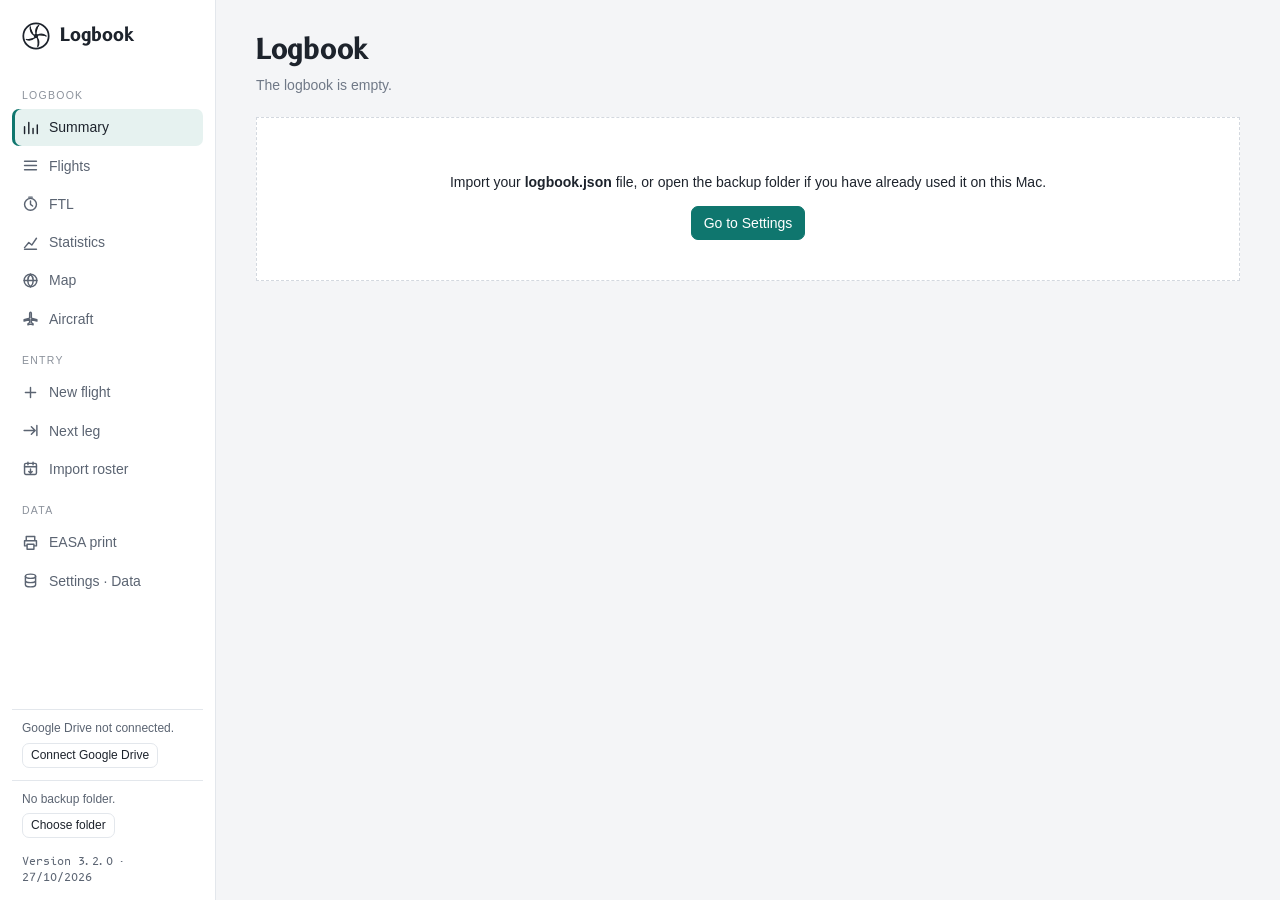
==== index.html @ 3b2a9240 "3.2.0: Aircraft page (fleet by family, simulators, add new), space weather below Payload · Fuel Co-A" ====
<!doctype html>
<html lang="en">
<head>
<meta charset="utf-8">
<meta name="viewport" content="width=device-width, initial-scale=1">
<title>Logbook</title>
<meta name="description" content="Personal pilot logbook: flights, totals and EASA-format print.">
<meta name="theme-color" content="#14213b">
<link rel="manifest" href="manifest.webmanifest">
<link rel="icon" href="icon.svg" type="image/svg+xml">
<link rel="apple-touch-icon" href="icon-192.png">
<link rel="preload" href="fonts/b612-400.woff2" as="font" type="font/woff2" crossorigin>
<link rel="preload" href="fonts/b612-700.woff2" as="font" type="font/woff2" crossorigin>
<link rel="stylesheet" href="styles.css">
<script>try { const t = localStorage.getItem('theme'); if (t) document.documentElement.dataset.theme = t; } catch (e) {}</script>
</head>
<body>
<header class="topbar">
  <button type="button" class="tb-btn" id="menuBtn" aria-label="Open menu" aria-controls="sideNav" aria-expanded="false"><svg viewBox="0 0 24 24" aria-hidden="true"><path d="M4 7h16M4 12h16M4 17h16"/></svg></button>
  <span class="tb-title" id="pageTitle">Logbook</span>
  <button type="button" class="tb-btn tb-leg" id="tbPrev" aria-label="Previous entry" title="Previous entry" hidden><svg viewBox="0 0 24 24" aria-hidden="true"><path d="M15 5l-7 7 7 7"/></svg></button>
  <button type="button" class="tb-btn tb-leg" id="tbNext" aria-label="Next entry" title="Next entry" hidden><svg viewBox="0 0 24 24" aria-hidden="true"><path d="M9 5l7 7-7 7"/></svg></button>
  <button type="button" class="tb-btn" data-act="roster" aria-label="Import roster" title="Import NetLine roster"><svg viewBox="0 0 24 24" aria-hidden="true"><rect x="3.5" y="5" width="17" height="15.5" rx="2"/><path d="M3.5 9.5h17M8 3v4M16 3v4M12 12v6M9.5 15.5 12 18l2.5-2.5"/></svg></button>
  <button type="button" class="tb-btn" data-act="next" aria-label="Next leg" title="Next leg: new flight from the last arrival"><svg viewBox="0 0 24 24" aria-hidden="true"><path d="M3 12h15M13 6.5 18.5 12 13 17.5M21 5v14"/></svg></button>
  <button type="button" class="tb-btn" id="tbSync" aria-label="Sync with Google Drive" title="Google Drive"><svg viewBox="0 0 24 24" aria-hidden="true"><path d="M7 18h10a4 4 0 0 0 .6-7.96A6 6 0 0 0 6.2 9.1 4.5 4.5 0 0 0 7 18z"/></svg></button>
  <a class="tb-btn tb-new" href="#nuovo" aria-label="New flight"><svg viewBox="0 0 24 24" aria-hidden="true"><path d="M12 5v14M5 12h14"/></svg></a>
</header>
<div class="scrim" id="scrim" hidden></div>
<div class="app">
  <nav class="side" id="sideNav" aria-label="Sections">
    <div class="brand">
      <svg viewBox="0 0 64 64" aria-hidden="true"><circle cx="32" cy="32" r="29" fill="none" stroke="currentColor" stroke-width="4"/><circle cx="32" cy="32" r="5" fill="currentColor"/><g stroke="currentColor" stroke-width="3" stroke-linecap="round"><path d="M32 27 C30 18 33 12 38 8"/><path d="M36 30 C44 26 50 28 55 32"/><path d="M35 36 C40 44 39 50 36 56"/><path d="M29 36 C22 42 16 42 10 40"/><path d="M27 30 C20 24 18 18 19 11"/></g></svg>
      <span>Logbook</span>
    </div>
    <div class="nav-sec">Logbook</div>
    <a href="#riepilogo" data-view="riepilogo"><svg viewBox="0 0 20 20" aria-hidden="true"><path d="M3 17V9M8 17V4M13 17v-6M18 17V7"/></svg>Summary</a>
    <a href="#voli" data-view="voli"><svg viewBox="0 0 20 20" aria-hidden="true"><path d="M3 5h14M3 10h14M3 15h14"/></svg>Flights</a>
    <a href="#ftl" data-view="ftl"><svg viewBox="0 0 20 20" aria-hidden="true"><circle cx="10" cy="11" r="7"/><path d="M10 7v4l2.5 2M8 2.5h4"/></svg>FTL</a>
    <a href="#stat" data-view="stat"><svg viewBox="0 0 20 20" aria-hidden="true"><path d="M3 16 8 10l3.5 3L17 5"/><path d="M3 18h14"/></svg>Statistics</a>
    <a href="#mappa" data-view="mappa"><svg viewBox="0 0 20 20" aria-hidden="true"><circle cx="10" cy="10" r="7.5"/><path d="M2.5 10h15M10 2.5c2.3 2.2 3.3 4.7 3.3 7.5s-1 5.3-3.3 7.5c-2.3-2.2-3.3-4.7-3.3-7.5s1-5.3 3.3-7.5z"/></svg>Map</a>
    <a href="#aerei" data-view="aerei"><svg viewBox="0 0 20 20" aria-hidden="true"><path d="M2.5 11.5 9 9.5V4.2c0-.9.5-1.7 1-1.7s1 .8 1 1.7v5.3l6.5 2v1.6L11 11.2v3.5l2 1.5v1.3l-3-.9-3 .9v-1.3l2-1.5v-3.5l-6.5 1.9z"/></svg>Aircraft</a>
    <div class="nav-sec">Entry</div>
    <a href="#nuovo" data-view="nuovo"><svg viewBox="0 0 20 20" aria-hidden="true"><path d="M10 4v12M4 10h12"/></svg>New flight</a>
    <a href="#" data-act="next"><svg viewBox="0 0 20 20" aria-hidden="true"><path d="M2.5 10h12M11 5.5l4.5 4.5-4.5 4.5M17.5 4v12"/></svg>Next leg</a>
    <a href="#" data-act="roster"><svg viewBox="0 0 20 20" aria-hidden="true"><rect x="3" y="4" width="14" height="13" rx="1.6"/><path d="M3 8h14M7 2.5v3M13 2.5v3M10 10.5v5M8 13.5l2 2 2-2"/></svg>Import roster</a>
    <div class="nav-sec">Data</div>
    <a href="#stampa" data-view="stampa"><svg viewBox="0 0 20 20" aria-hidden="true"><path d="M5 8V3h10v5M5 14H3V8h14v6h-2M6 12h8v6H6z"/></svg>EASA print</a>
    <a href="#dati" data-view="dati"><svg viewBox="0 0 20 20" aria-hidden="true"><ellipse cx="10" cy="5" rx="6" ry="2.5"/><path d="M4 5v10c0 1.4 2.7 2.5 6 2.5s6-1.1 6-2.5V5M4 10c0 1.4 2.7 2.5 6 2.5s6-1.1 6-2.5"/></svg>Settings · Data</a>
    <div class="backup-state" id="backupState" role="status"></div>
    <div class="version" id="version"></div>
  </nav>
  <main id="main" tabindex="-1"></main>
</div>
<input type="file" id="rosterFile" accept=".pdf,application/pdf" hidden>
<div id="printArea" aria-hidden="true"></div>
<div class="toast" id="toast" role="status" aria-live="polite"></div>
<script src="stats.js"></script>
<script src="ftl.js"></script>
<script src="easapdf.js"></script>
<script src="spacewx.js"></script>
<script src="fleet.js"></script>
<script src="app.js"></script>
</body>
</html>
---- styles.css ----
@font-face { font-family: "B612"; src: url(fonts/b612-400.woff2) format("woff2"); font-weight: 400; font-display: swap; }
@font-face { font-family: "B612"; src: url(fonts/b612-700.woff2) format("woff2"); font-weight: 700; font-display: swap; }
@font-face { font-family: "B612 Mono"; src: url(fonts/b612-mono-400.woff2) format("woff2"); font-weight: 400; font-display: swap; }
/* ---------- Palette ----------
   neutro  : chiaro, sobrio (predefinito di giorno)
   carta   : come un logbook cartaceo, inchiostro nero e rosso bordeaux
   cockpit : scuro, colori dei display Boeing (magenta, ciano, ambra)
   Senza scelta l'app usa neutro di giorno e cockpit con il Mac in modalità scura. */
:root, :root[data-theme="neutro"] {
  --ink: #1d232c; --ink-2: #48515e; --muted: #707987;
  --paper: #f4f5f7; --sheet: #ffffff; --rule: #d3d8df; --rule-soft: #e8ebef;
  --accent: #0f766e; --on-accent: #ffffff;   /* PIC: verde petrolio */
  --sic: #9aa5b4; --dual: #d97706;
  --amber: #b45309; --red: #b42318; --ok: #15803d;
  --side-bg: #ffffff; --side-fg: #1d232c; --side-dim: #5b6472; --side-line: #e3e7ec;
  --side-hover: #f1f3f6; --side-active: #e6f2f0; --side-mark: #0f766e;
  --new-bg: #0f766e; --new-fg: #ffffff; --line: #1d232c;
  --fam1: #0f766e; --fam2: #c2410c; --fam3: #2563eb; --fam4: #be185d; --fam5: #6b7280;
  --map-ocean: #eef3f8; --map-land: #dfe4ea; --map-border: #b9c1cc;
  color-scheme: light;
}
:root[data-theme="carta"] {
  --ink: #1b1b1b; --ink-2: #444240; --muted: #77736d;
  --paper: #f5f4f0; --sheet: #fffefb; --rule: #cfccc4; --rule-soft: #e7e4dd;
  --accent: #8c1c2b; --on-accent: #ffffff;   /* PIC: bordeaux */
  --sic: #8f9aa6; --dual: #c08a1e;
  --amber: #a16207; --red: #b42318; --ok: #3f6212;
  --side-bg: #22262b; --side-fg: #f3f2ee; --side-dim: #b9b6ae; --side-line: rgba(255,255,255,.12);
  --side-hover: rgba(255,255,255,.07); --side-active: rgba(255,255,255,.13); --side-mark: #d9a1a9;
  --new-bg: #8c1c2b; --new-fg: #ffffff; --line: #1b1b1b;
  --fam1: #3f6212; --fam2: #a16207; --fam3: #1e3a8a; --fam4: #8c1c2b; --fam5: #57534e;
  --map-ocean: #f1efe9; --map-land: #e2ded4; --map-border: #b9b3a6;
  color-scheme: light;
}
:root[data-theme="cockpit"] {
  --ink: #e8ecf1; --ink-2: #b9c1cc; --muted: #8a94a3;
  --paper: #0b0e12; --sheet: #141a21; --rule: #2c3540; --rule-soft: #1e252e;
  --accent: #e15bd8; --on-accent: #12060f;   /* PIC: magenta */
  --sic: #3fc1d3; --dual: #f2a900;           /* copilota: ciano, dual: ambra */
  --amber: #f2a900; --red: #ff5a52; --ok: #43d17a;
  --side-bg: #07090c; --side-fg: #e8ecf1; --side-dim: #8a94a3; --side-line: #1e252e;
  --side-hover: #121820; --side-active: #18202a; --side-mark: #3fc1d3;
  --new-bg: #3fc1d3; --new-fg: #061214; --line: #5a6675;
  --fam1: #43d17a; --fam2: #f2a900; --fam3: #3fc1d3; --fam4: #e15bd8; --fam5: #9aa5b4;
  --map-ocean: #0d141c; --map-land: #1d2631; --map-border: #34404e;
  color-scheme: dark;
}
@media (prefers-color-scheme: dark) {
  :root:not([data-theme]) {
    --ink: #e8ecf1; --ink-2: #b9c1cc; --muted: #8a94a3;
    --paper: #0b0e12; --sheet: #141a21; --rule: #2c3540; --rule-soft: #1e252e;
    --accent: #e15bd8; --on-accent: #12060f; --sic: #3fc1d3; --dual: #f2a900;
    --amber: #f2a900; --red: #ff5a52; --ok: #43d17a;
    --side-bg: #07090c; --side-fg: #e8ecf1; --side-dim: #8a94a3; --side-line: #1e252e;
    --side-hover: #121820; --side-active: #18202a; --side-mark: #3fc1d3;
    --new-bg: #3fc1d3; --new-fg: #061214; --line: #5a6675;
    --fam1: #43d17a; --fam2: #f2a900; --fam3: #3fc1d3; --fam4: #e15bd8; --fam5: #9aa5b4;
    --map-ocean: #0d141c; --map-land: #1d2631; --map-border: #34404e;
    color-scheme: dark;
  }
}
:root { --font: "B612", -apple-system, BlinkMacSystemFont, "Helvetica Neue", Arial, sans-serif;
  --body: -apple-system, BlinkMacSystemFont, "SF Pro Text", "Helvetica Neue", Arial, sans-serif; }
* { box-sizing: border-box; }
html, body { margin: 0; height: 100%; }
body { background: var(--paper); color: var(--ink); font: 14px/1.45 var(--body); font-variant-numeric: tabular-nums; }
button, input, select, textarea { font: inherit; color: inherit; }
:focus-visible { outline: 2px solid var(--accent); outline-offset: 2px; }
.num, h1, h2, .strip, table.data, .recency b, .hero, .brand { font-family: var(--font); }

.app { display: grid; grid-template-columns: 216px minmax(0, 1fr); min-height: 100vh; }
main { min-width: 0; }
.side { background: var(--side-bg); color: var(--side-fg); border-right: 1px solid var(--side-line); padding: 20px 12px 14px; display: flex; flex-direction: column; gap: 2px; position: sticky; top: 0; height: 100vh; }
.brand { display: flex; align-items: center; gap: 10px; font-weight: 700; font-size: 18px; padding: 2px 10px 22px; }
.brand svg { width: 28px; height: 28px; }
.side a { display: flex; align-items: center; gap: 10px; color: var(--side-dim); text-decoration: none; padding: 8px 10px; border-radius: 7px; }
.side a svg { width: 17px; height: 17px; fill: none; stroke: currentColor; stroke-width: 1.7; stroke-linecap: round; stroke-linejoin: round; flex: none; }
.side a:hover { background: var(--side-hover); color: var(--side-fg); }
.side a.active { background: var(--side-active); color: var(--side-fg); box-shadow: inset 3px 0 0 var(--side-mark); }
.side a.new { margin: 8px 0; background: var(--new-bg); color: var(--new-fg); }
.side a.new:hover { background: var(--new-bg); color: var(--new-fg); filter: brightness(1.1); }
.backup-state { margin-top: auto; font-size: 12px; color: var(--side-dim); padding: 10px; line-height: 1.4; border-top: 1px solid var(--side-line); }
.backup-state b { color: var(--side-fg); font-weight: 600; }
.backup-state button { margin-top: 6px; }
.sync-state { margin-top: auto; font-size: 12px; color: var(--side-dim); padding: 10px; line-height: 1.4; border-top: 1px solid var(--side-line); }
.sync-state + .backup-state { margin-top: 0; }
.sync-state button { margin-top: 6px; }
.version { font-size: 11px; color: var(--side-dim); padding: 4px 10px 0; font-family: "B612 Mono", ui-monospace, monospace; }

main { padding: 30px 40px 64px; max-width: 1260px; width: 100%; }
main:focus { outline: none; }
h1 { font-size: 28px; font-weight: 700; margin: 0 0 4px; letter-spacing: -.01em; }
h2 { font-size: 15px; font-weight: 700; margin: 36px 0 12px; }
.lede { color: var(--muted); margin: 0 0 22px; }

.btn { display: inline-block; text-decoration: none; color: var(--ink); border: 1px solid var(--rule); background: var(--sheet); padding: 6px 12px; border-radius: 7px; cursor: pointer; }
.btn:hover { border-color: var(--ink-2); }
.btn.primary { background: var(--accent); border-color: var(--accent); color: var(--on-accent); }
.btn.danger { color: var(--red); }
.btn.small { padding: 3px 8px; font-size: 12px; }
.side .btn { background: transparent; color: var(--side-fg); border-color: var(--side-line); }
.row { display: flex; gap: 10px; flex-wrap: wrap; align-items: center; }

/* Testata riepilogo */
.hero { display: grid; grid-template-columns: auto 1fr; gap: 40px; align-items: end; background: var(--sheet); border: 1px solid var(--rule); padding: 22px 26px; margin-bottom: 14px; }
.hero .tot { font-size: 64px; font-weight: 700; line-height: .95; letter-spacing: -.02em; }
.hero .tot small { display: block; font-size: 13px; font-weight: 400; color: var(--muted); letter-spacing: 0; margin-top: 8px; font-family: var(--body); }
.split .bar { display: flex; height: 18px; border-radius: 3px; overflow: hidden; background: var(--rule-soft); }
.split .bar i { display: block; height: 100%; }
.legend { display: flex; gap: 22px; flex-wrap: wrap; margin-top: 10px; font-size: 13px; }
.legend span { display: inline-flex; align-items: baseline; gap: 6px; }
.legend b { font-family: var(--font); font-size: 16px; }
.dot { width: 10px; height: 10px; border-radius: 2px; display: inline-block; align-self: center; }
.c-pic { background: var(--accent); } .c-sic { background: var(--sic); } .c-dual { background: var(--dual); }

/* Barre nelle tabelle */
td.barcell { width: 38%; text-align: left !important; }
.hbar { display: flex; height: 10px; border-radius: 2px; overflow: hidden; background: var(--rule-soft); }
.hbar i { display: block; height: 100%; }

/* Indicatori limiti */
.recency .gauge { height: 5px; background: var(--rule-soft); border-radius: 3px; margin-top: 8px; overflow: hidden; }
.recency .gauge i { display: block; height: 100%; background: var(--ok); }
.recency .gauge.hi i { background: var(--amber); }
.recency .gauge.over i { background: var(--red); }

/* Striscia totali in stile modulo EASA: l'elemento distintivo */
.strip { background: var(--sheet); border: 1.5px solid var(--line); display: flex; overflow-x: auto; }
.strip .grp { display: flex; flex-direction: column; border-right: 1px solid var(--line); flex: 1 1 auto; }
.strip .grp:last-child { border-right: 0; }
.strip .gh { font-size: 10.5px; font-weight: 700; text-align: center; padding: 5px 6px; border-bottom: 1px solid var(--line); color: var(--ink-2); white-space: nowrap; }
.strip .cols { display: flex; flex: 1; }
.strip .c { border-right: 1px solid var(--rule); display: flex; flex-direction: column; flex: 1 1 0; min-width: 66px; }
.strip .c:last-child { border-right: 0; }
.strip .ch { font-size: 10.5px; text-align: center; padding: 4px 4px; border-bottom: 1px solid var(--rule); color: var(--muted); }
.strip .cv { font-size: 17px; font-weight: 600; text-align: center; padding: 10px 6px 12px; white-space: nowrap; flex: 1; display: flex; align-items: center; justify-content: center; }
.strip .c.big { min-width: 136px; }
.strip .c.big .cv { font-size: 30px; font-weight: 700; padding-top: 8px; }

.filters select, .filters input, .field input, .field select, .field textarea {
  border: 1px solid var(--rule); background: var(--sheet); border-radius: 6px; padding: 6px 8px; }

table.data { width: 100%; border-collapse: collapse; background: var(--sheet); border: 1px solid var(--rule); }
table.data th, table.data td { padding: 5px 8px; border-bottom: 1px solid var(--rule-soft); text-align: right; white-space: nowrap; }
table.data th { font-size: 11.5px; font-weight: 600; color: var(--muted); background: var(--sheet); position: sticky; top: 0; border-bottom: 1px solid var(--rule); }
table.data td.l, table.data th.l { text-align: left; }
table.data tr.sum td { font-weight: 700; border-top: 1.5px solid var(--line); }
table.data tbody tr.click { cursor: pointer; }
table.data tbody tr.click:hover { background: color-mix(in srgb, var(--accent) 8%, transparent); }
table.data td.rem { white-space: normal; text-align: left; color: var(--ink-2); max-width: 260px; font-size: 12.5px; }
.tag { display: inline-block; font-size: 11px; padding: 0 6px; border-radius: 4px; border: 1px solid var(--rule); color: var(--ink-2); }
.tag.pic { border-color: var(--accent); color: var(--accent); }
.tag.sim { border-color: var(--amber); color: var(--amber); }
.two { display: grid; grid-template-columns: 1fr 1fr; gap: 28px; }
.scroll { max-height: 70vh; overflow: auto; border: 1px solid var(--rule); }
.scroll table.data { border: 0; }

.recency { display: grid; grid-template-columns: repeat(auto-fill, minmax(190px, 1fr)); gap: 0; border: 1px solid var(--rule); background: var(--sheet); }
.recency > div { padding: 12px 14px; border-right: 1px solid var(--rule-soft); }
.recency b { display: block; font-size: 22px; }
.recency span { color: var(--muted); font-size: 12px; }
.recency .warn b { color: var(--amber); }

/* Form */
form.flight { background: var(--sheet); border: 1px solid var(--rule); padding: 20px 22px; max-width: 980px; }
fieldset { border: 0; padding: 0; margin: 0 0 18px; }
legend { font-weight: 650; margin-bottom: 8px; padding: 0; }
.grid { display: grid; grid-template-columns: repeat(6, minmax(0, 1fr)); gap: 10px 12px; }
.field { display: flex; flex-direction: column; gap: 3px; }
.field label { font-size: 12px; color: var(--muted); }
.field input, .field select, .field textarea { width: 100%; min-width: 0; }
.field.w2 { grid-column: span 2; } .field.w3 { grid-column: span 3; } .field.w6 { grid-column: span 6; }
.field input.err { border-color: var(--red); }
.seg { display: inline-flex; border: 1px solid var(--rule); border-radius: 6px; overflow: hidden; }
.seg label { padding: 6px 12px; cursor: pointer; border-right: 1px solid var(--rule); font-size: 13px; color: var(--ink); }
.seg label:last-child { border-right: 0; }
.seg input { position: absolute; opacity: 0; pointer-events: none; }

.seg label:has(input:checked) { background: var(--accent); color: var(--on-accent); }
.seg label:has(input:focus-visible) { outline: 2px solid var(--accent); outline-offset: -2px; }
.hint { font-size: 12px; color: var(--muted); }
.actions { display: flex; gap: 10px; margin-top: 8px; }

.panel { background: var(--sheet); border: 1px solid var(--rule); padding: 18px 20px; margin-bottom: 18px; max-width: 820px; }
.panel h2 { margin-top: 0; }
.panel p { margin: 0 0 10px; color: var(--ink-2); }
.empty { padding: 40px; text-align: center; background: var(--sheet); border: 1px dashed var(--rule); }

.toast { position: fixed; bottom: 20px; left: 50%; transform: translate(-50%, 20px); background: var(--ink); color: var(--paper); padding: 9px 16px; border-radius: 8px; opacity: 0; transition: .2s; pointer-events: none; z-index: 9; }
.toast.on { opacity: 1; transform: translate(-50%, 0); }
@media (prefers-reduced-motion: reduce) { .toast { transition: none; } }

@media (max-width: 760px) {
  .app { grid-template-columns: 1fr; }
  .side { position: sticky; top: 0; z-index: 5; height: auto; flex-direction: row; flex-wrap: wrap; align-items: center; gap: 2px; padding: 8px 10px 6px; border-right: 0; border-bottom: 1px solid var(--side-line); }
  .brand { padding: 0 8px 0 2px; font-size: 16px; } .brand span { display: none; }
  .side a { padding: 7px 9px; font-size: 13px; gap: 6px; }
  .side a svg { width: 15px; height: 15px; }
  .side a.new { margin: 0; }
  .backup-state { display: none; }
  .version { order: -1; flex-basis: 100%; padding: 0 2px 4px; font-size: 11px; }
  .sync-state { order: 9; flex-basis: 100%; margin: 4px 0 0; padding: 6px 4px 0; display: flex; gap: 10px; align-items: center; flex-wrap: wrap; }
  .sync-state br { display: none; } .sync-state button { margin: 0; }
  main { padding: 18px 14px 40px; overflow-x: hidden; }
  h1 { font-size: 24px; }
  .hero { grid-template-columns: 1fr; gap: 14px; padding: 16px; }
  .hero .tot { font-size: 46px; }
  .legend { gap: 6px 14px; }
  .recency { grid-template-columns: 1fr 1fr; }
  table.data { display: block; overflow-x: auto; }
  td.barcell { min-width: 120px; }
  .two { grid-template-columns: 1fr; }
  .grid { grid-template-columns: repeat(2, minmax(0, 1fr)); }
  .field.w3, .field.w6 { grid-column: span 2; }
  .panel { padding: 14px; }
  .easa-preview { max-height: 50vh; }
  dialog#yearDlg { padding: 14px; width: 96vw; }
  .theme-pick label { width: calc(50% - 6px); }
}
}

/* ---------- Stampa EASA ---------- */
#printArea { display: none; }
.easa-preview { background: #fff; color: #000; padding: 10px; border: 1px solid var(--rule); overflow: auto; max-height: 72vh; }
.easa-page { width: 287mm; padding: 4mm 0; color: #000; font-family: Arial, Helvetica, sans-serif; }
.easa-page + .easa-page { border-top: 1px dashed #999; margin-top: 6mm; }
.easa { width: 100%; border-collapse: collapse; table-layout: fixed; font-size: 7.2pt; border: 1.4px solid #000; }
.easa th, .easa td { border: .5px solid #000; padding: 0 2px; text-align: center; height: 6.6mm; overflow: hidden; white-space: nowrap; }
.easa thead th { font-size: 6pt; font-weight: 700; height: auto; padding: 2px 1px; line-height: 1.1; }
.easa thead tr.sub th { font-weight: 400; font-size: 6.2pt; }
.easa td.rem { text-align: left; font-size: 5.6pt; white-space: normal; line-height: 1.05; }
.easa td.pn { font-size: 5.6pt; white-space: normal; line-height: 1; }
.easa tr.tot td { font-weight: 700; height: 6mm; }
.easa tr.tot td.lab { text-align: left; font-size: 6pt; padding-left: 4px; }
.easa td.sig { white-space: normal; text-align: left; padding: 1px 3px; font-size: 5.6pt; font-style: italic; vertical-align: middle; line-height: 1.1; }
.easa-foot { display: flex; justify-content: space-between; font-size: 7pt; color: #555; margin-top: 1.5mm; }

@media print {
  @page { size: A4 landscape; margin: 6mm 5mm; }
  body { background: #fff; }
  .app, .toast { display: none !important; }
  #printArea { display: block; }
  .easa-page { break-after: page; padding: 0; }
  .easa-page + .easa-page { border: 0; margin: 0; }
  .easa-page:last-child { break-after: auto; }
  .easa td { height: 8.4mm; }
  .easa tr.tot td { height: 7mm; }
}

/* Finestra mesi dell'anno */
dialog#yearDlg { width: min(1040px, 94vw); max-height: 88vh; border: 1px solid var(--rule); border-radius: 10px; padding: 22px 26px; background: var(--paper); color: var(--ink); box-shadow: 0 24px 60px rgba(10, 20, 40, .35); }
dialog#yearDlg::backdrop { background: rgba(12, 20, 36, .45); }
.dlg-head { display: flex; justify-content: space-between; align-items: flex-start; gap: 20px; }
.dlg-head h2 { margin: 0 0 4px; font-size: 22px; }
.dlg-head .lede { margin-bottom: 14px; }
table.data tr.idle td { color: var(--muted); }
.chev { color: var(--muted); font-weight: 400; }
table.data tr[data-year]:hover .chev { color: var(--accent); }

.theme-pick { display: flex; gap: 12px; flex-wrap: wrap; }
.theme-pick label { cursor: pointer; border: 1px solid var(--rule); border-radius: 8px; padding: 10px; width: 170px; background: var(--sheet); }
.theme-pick label:has(input:checked) { border-color: var(--accent); box-shadow: 0 0 0 2px var(--accent); }
.theme-pick input { position: absolute; opacity: 0; }
.theme-pick .sw { display: flex; height: 34px; border-radius: 4px; overflow: hidden; margin-bottom: 8px; border: 1px solid var(--rule); }
.theme-pick .sw i { flex: 1; }
.theme-pick b { display: block; } .theme-pick span { font-size: 12px; color: var(--muted); }

/* Mappa */
.map-wrap { position: relative; margin: 16px 0 8px; border: 1px solid var(--rule); background: var(--sheet); }
.map-wrap canvas { display: block; width: 100%; cursor: grab; touch-action: none; }
.map-wrap canvas:active { cursor: grabbing; }
.map-tip { position: absolute; pointer-events: none; background: var(--ink); color: var(--paper); font-size: 12px; padding: 6px 9px; border-radius: 6px; max-width: 220px; line-height: 1.35; }
.map-legend { position: absolute; left: 12px; bottom: 10px; display: flex; gap: 14px; flex-wrap: wrap; font-size: 12px; background: color-mix(in srgb, var(--sheet) 85%, transparent); padding: 5px 9px; border-radius: 6px; }
.map-legend span { display: inline-flex; align-items: center; gap: 6px; }
.map-legend i { width: 14px; height: 3px; border-radius: 2px; display: inline-block; }

/* Voli programmati da NetLine */
.newdot { display: inline-block; width: 8px; height: 8px; border-radius: 50%; background: var(--red); margin-right: 6px; vertical-align: middle; }
.tag.plan { border-color: var(--amber); color: var(--amber); }
table.data tr.planned td { color: var(--muted); font-style: italic; }
table.data tr.planned td:first-child { font-style: normal; }
.plan-alert, .plan-note { border: 1px solid var(--amber); border-left-width: 4px; background: color-mix(in srgb, var(--amber) 10%, var(--sheet)); padding: 10px 14px; margin: 0 0 16px; border-radius: 6px; line-height: 1.5; }
.plan-alert .btn { margin-left: 8px; }
.side a .badge { margin-left: auto; background: var(--red); color: #fff; font-size: 11px; font-weight: 700; min-width: 18px; height: 18px; padding: 0 5px; border-radius: 9px; display: inline-flex; align-items: center; justify-content: center; }

/* ---------- Scheda volo ---------- */
form.sheet { background: transparent; border: 0; padding: 0; max-width: 1000px; }
form.sheet > fieldset:first-child { margin-bottom: 12px; }
.sheet-head { position: relative; border: 1px solid var(--rule); border-radius: 12px; padding: 16px 18px 12px; margin-bottom: 14px;
  background-color: var(--sheet);
  background-image: radial-gradient(color-mix(in srgb, var(--ink) 13%, transparent) 1.1px, transparent 1.3px);
  background-size: 9px 9px; }
.chips { display: flex; gap: 8px; flex-wrap: wrap; }
.chip { display: inline-flex; align-items: center; background: var(--accent); color: var(--on-accent); font-family: var(--font); font-weight: 700; font-size: 13px; padding: 4px 10px; border-radius: 6px; letter-spacing: .02em; }
.chip input { background: transparent; border: 0; color: inherit; font: inherit; padding: 0; }
.chip input::-webkit-calendar-picker-indicator { filter: invert(1); opacity: .8; }
.chip.warn { background: var(--amber); }
.route { display: grid; grid-template-columns: minmax(0, 1fr) minmax(90px, 220px) minmax(0, 1fr); align-items: center; gap: 10px; margin: 10px 0 6px; }
.apt { text-align: center; }
.icao { width: 100%; max-width: 230px; text-align: center; font-family: var(--font); font-size: 54px; font-weight: 700; letter-spacing: .02em; text-transform: uppercase; border: 0; background: transparent; color: var(--ink); padding: 0; }
.icao::placeholder { color: var(--rule); }
.icao:focus { outline: 2px dashed var(--accent); outline-offset: 2px; border-radius: 6px; }
.apt-sub { min-height: 36px; font-size: 13px; color: var(--muted); line-height: 1.3; }
.apt-sub b { display: block; color: var(--ink-2); font-family: var(--font); font-size: 15px; }
.mid { text-align: center; color: var(--dual); }
.mid svg { width: 100%; height: 34px; display: block; }
.fno { width: 100%; text-align: center; border: 0; background: transparent; font-family: var(--font); font-size: 20px; font-weight: 700; color: var(--ink); text-transform: uppercase; }
.times { display: grid; grid-template-columns: repeat(6, 1fr); background: color-mix(in srgb, var(--sheet) 92%, transparent); border-radius: 10px; border: 1px solid var(--rule-soft); margin-top: 6px; }
.times .t { display: flex; flex-direction: column; align-items: center; padding: 8px 4px 10px; gap: 2px; }
.times .t:nth-child(3) { border-right: 1px solid var(--rule); }
.times span, .blocks span { font-size: 11px; color: var(--muted); letter-spacing: .06em; }
.times b { font-family: var(--font); font-size: 22px; color: var(--ink-2); min-height: 28px; }
.times small { font-size: 10px; color: var(--muted); }
.times input { width: 100%; max-width: 90px; text-align: center; font-family: var(--font); font-size: 22px; border: 0; border-bottom: 1px dashed var(--rule); background: transparent; color: var(--ink); padding: 2px 0; }
.times input:focus { outline: none; border-bottom: 2px solid var(--accent); }
.blocks { display: grid; grid-template-columns: repeat(4, 1fr); gap: 6px; margin-top: 10px; text-align: center; }
.blocks > * { display: flex; flex-direction: column; align-items: center; gap: 2px; }
.blocks b, .blocks input { font-family: var(--font); font-size: 24px; font-weight: 700; color: var(--ink); }
.blocks input { width: 100%; max-width: 110px; text-align: center; border: 0; border-bottom: 1px dashed var(--rule); background: transparent; padding: 0; }
.blocks input:focus { outline: none; border-bottom: 2px solid var(--accent); }
.moon-ico { font-style: normal; }
.sheet-head .hint { text-align: center; margin: 8px 0 0; }

.sheet-card { border: 1px solid var(--rule); border-radius: 12px; overflow: hidden; margin-bottom: 14px; background: var(--sheet); }
.sheet-card h3 { margin: 0; background: var(--accent); color: var(--on-accent); font-family: var(--font); font-size: 15px; letter-spacing: .08em; text-transform: uppercase; padding: 12px 18px; }
.flight-grid { display: grid; grid-template-columns: 1fr 1.3fr 1fr; gap: 10px; padding: 14px; }
.flight-grid .col { display: flex; flex-direction: column; gap: 8px; }
.cap { font-size: 11px; color: var(--muted); letter-spacing: .06em; text-align: center; text-transform: uppercase; }
.col.ac { background: var(--paper); border-radius: 10px; padding: 12px; align-items: center; justify-content: center; }
.col.ac .reg { font-family: var(--font); font-size: 30px; font-weight: 700; text-align: center; border: 0; background: transparent; width: 100%; text-transform: uppercase; color: var(--ink); }
.col.ac .type { text-align: center; border: 0; background: transparent; color: var(--muted); font-family: var(--font); font-size: 16px; width: 100%; }
.appr { border: 0; background: var(--paper); border-radius: 8px; padding: 10px; text-align: center; font-family: var(--font); color: var(--ink); }
.counter { background: var(--paper); border-radius: 10px; padding: 10px; text-align: center; flex: 1; display: flex; flex-direction: column; justify-content: center; gap: 6px; }
.counter.night { background: color-mix(in srgb, var(--ink) 14%, var(--paper)); }
.counter .lbl { font-size: 12px; color: var(--muted); letter-spacing: .06em; text-transform: uppercase; display: flex; align-items: center; justify-content: center; gap: 6px; }
.moon { border: 0; background: transparent; font-size: 18px; color: var(--rule); cursor: pointer; padding: 0 4px; line-height: 1; }
.moon[aria-pressed="true"] { color: var(--ink); }
.counter .ctl { display: flex; align-items: center; justify-content: center; gap: 18px; }
.counter .ctl b { font-family: var(--font); font-size: 30px; min-width: 30px; }
.counter .ctl button { width: 38px; height: 38px; border-radius: 50%; border: 1.5px solid var(--ink-2); background: transparent; color: var(--ink); font-size: 22px; line-height: 1; cursor: pointer; }
.func { display: flex; flex-wrap: wrap; gap: 10px 16px; align-items: flex-end; padding: 0 14px 4px; }
.func label.pic, .func label.small { display: flex; flex-direction: column; gap: 3px; font-size: 12px; color: var(--muted); }
.func label.pic input { width: 200px; } .func label.small input { width: 70px; }
.func input:not([type]), .func input[id] { border: 1px solid var(--rule); background: var(--sheet); border-radius: 6px; padding: 6px 8px; color: var(--ink); }
.func .chk { display: inline-flex; gap: 6px; align-items: center; padding-bottom: 6px; }
.sheet-card > .hint { padding: 4px 14px 12px; margin: 0; }
.tiles { display: grid; grid-template-columns: repeat(2, 1fr); gap: 10px; padding: 14px; }
.tiles > * { background: var(--paper); border-radius: 10px; padding: 12px; text-align: center; display: flex; flex-direction: column; align-items: center; gap: 2px; }
.tiles span { font-size: 12px; color: var(--muted); letter-spacing: .06em; text-transform: uppercase; }
.tiles input, .tiles b { font-family: var(--font); font-size: 28px; font-weight: 400; text-align: center; border: 0; background: transparent; color: var(--ink); width: 100%; }
.tiles small { color: var(--muted); }
@media (min-width: 900px) { .tiles { grid-template-columns: repeat(3, 1fr); } }
@media (max-width: 760px) {
  .route { grid-template-columns: minmax(0, 1fr) 80px minmax(0, 1fr); }
  .icao { font-size: 34px; }
  .fno { font-size: 15px; }
  .times { grid-template-columns: repeat(3, 1fr); }
  .times .t:nth-child(3) { border-right: 0; }
  .times b, .times input { font-size: 19px; }
  .blocks { grid-template-columns: repeat(2, 1fr); }
  .flight-grid { grid-template-columns: minmax(0, 1fr) minmax(0, 1fr); padding: 10px; }
  .counter .ctl { gap: 10px; }
  .counter .ctl b { font-size: 26px; }
  .tiles input, .tiles b { font-size: 22px; }
  .tiles { padding: 10px; gap: 8px; }
  .func label.pic input { width: 160px; }
  .sheet-head { padding: 12px 10px 10px; }
  .apt-sub { font-size: 11px; }
  .flight-grid .col.ac { grid-column: 1 / -1; order: -1; }
  .counter .ctl button { width: 34px; height: 34px; }
}

/* Scheda volo, versione più pulita */
.times .d, .blocks .d { font-size: 11px; color: var(--muted); min-height: 14px; }
.d.late, small.late { color: var(--red); font-weight: 600; }
.d.early, small.early { color: var(--ok); font-weight: 600; }
.sheet-head .hint { font-size: 12px; }
.rows { display: flex; flex-direction: column; }
.ri { display: flex; align-items: center; justify-content: space-between; gap: 12px; padding: 12px 18px; border-bottom: 1px solid var(--rule-soft); font-size: 15px; }
.ri:last-child { border-bottom: 0; }
.ri > span { color: var(--ink-2); }
.ri input:not([type=checkbox]) { border: 0; background: transparent; text-align: right; font-family: var(--font); font-size: 16px; font-weight: 700; color: var(--ink); width: 55%; padding: 4px 0; }
.ri input.short { width: 80px; }
.ri input:focus { outline: none; border-bottom: 2px solid var(--accent); }
.ri .seg label { padding: 5px 10px; font-size: 13px; }
.rows-hint { padding: 0 18px 12px; margin: 0; }
input.sw { appearance: none; -webkit-appearance: none; width: 46px; height: 28px; border-radius: 14px; background: var(--rule); position: relative; cursor: pointer; transition: background .15s; flex: none; }
input.sw::after { content: ''; position: absolute; top: 3px; left: 3px; width: 22px; height: 22px; border-radius: 50%; background: #fff; box-shadow: 0 1px 2px rgba(0,0,0,.25); transition: left .15s; }
input.sw:checked { background: var(--accent); }
input.sw:checked::after { left: 21px; }
@media (prefers-reduced-motion: reduce) { input.sw, input.sw::after { transition: none; } }
textarea.note { display: block; width: 100%; border: 0; background: transparent; padding: 14px 18px; font: inherit; color: var(--ink); resize: vertical; }
textarea.note:focus { outline: none; }
form.sheet .actions { position: sticky; bottom: 0; background: var(--paper); padding: 10px 0; z-index: 2; }
@media (max-width: 760px) { .ri { padding: 11px 12px; } .ri .seg label { padding: 5px 7px; font-size: 12px; } }

/* ---------- Scheda volo 2.5 ---------- */
/* i pulsanti radio nascosti non devono allargare la pagina sul telefono */
.seg label { position: relative; }
.seg input { left: 0; top: 0; width: 1px; height: 1px; margin: 0; }
.apt-sub b { display: inline; margin-right: 4px; }
.apt-sub { min-height: 30px; }
.sch { display: inline-flex; align-items: baseline; gap: 6px; margin-top: 4px; padding: 3px 10px; border-radius: 6px; background: color-mix(in srgb, var(--sheet) 85%, transparent); border: 1px solid var(--rule-soft); }
.sch span { font-size: 11px; color: var(--muted); letter-spacing: .06em; }
.sch input { width: 62px; text-align: center; border: 0; background: transparent; font-family: var(--font); font-size: 18px; color: var(--ink-2); padding: 0; }
.sch input:focus { outline: none; color: var(--ink); }
.actual { margin-top: 12px; background: color-mix(in srgb, var(--sheet) 92%, transparent); border: 1px solid var(--rule-soft); border-radius: 10px; padding: 6px 4px 4px; }
.actual .ah { text-align: center; font-size: 11px; color: var(--muted); letter-spacing: .06em; text-transform: uppercase; }
.times4 { display: grid; grid-template-columns: repeat(4, minmax(0, 1fr)); }
.times4 .t { display: flex; flex-direction: column; align-items: center; padding: 4px 2px 6px; gap: 1px; }
.times4 .t:nth-child(2) { border-right: 1px solid var(--rule); }
.times4 span { font-size: 11px; color: var(--muted); letter-spacing: .06em; }
.times4 input { width: 100%; max-width: 96px; text-align: center; font-family: var(--font); font-size: 24px; font-weight: 700; border: 0; border-bottom: 1px dashed var(--rule); background: transparent; color: var(--ink); padding: 2px 0; }
.times4 input:focus { outline: none; border-bottom: 2px solid var(--accent); }
.times4 input::placeholder, .blocks input::placeholder { color: var(--rule); font-weight: 400; }
.times4 .d { font-size: 11px; color: var(--muted); min-height: 14px; }
.blocks { grid-template-columns: repeat(5, minmax(0, 1fr)); }
.blocks b, .blocks input { font-size: 21px; }
.blocks .d { min-height: 14px; }
.linkbtn { border: 0; background: none; color: var(--accent); font-size: 11px; text-decoration: underline; padding: 0; cursor: pointer; }
/* aeromobile in una riga compatta */
.ac-row { display: flex; align-items: baseline; justify-content: center; gap: 12px; padding: 12px 14px 0; flex-wrap: wrap; }
.ac-row .cap { font-size: 11px; }
.ac-row .reg { font-family: var(--font); font-size: 20px; font-weight: 700; text-align: center; border: 0; border-bottom: 1px dashed var(--rule); background: transparent; width: 9em; text-transform: uppercase; color: var(--ink); padding: 2px 0; }
.ac-row .type { font-family: var(--font); font-size: 15px; text-align: center; border: 0; border-bottom: 1px dashed var(--rule); background: transparent; color: var(--muted); width: 8em; padding: 2px 0; }
.ac-row input:focus { outline: none; border-bottom: 2px solid var(--accent); }
.flight-grid { grid-template-columns: repeat(2, minmax(0, 1fr)); }
.appr-row { border-top: 1px solid var(--rule-soft); }
.appr-row select { border: 1px solid var(--rule); border-radius: 8px; background: var(--paper); color: var(--ink); font-family: var(--font); font-size: 15px; padding: 7px 10px; min-width: 9em; }
/* firma */
.sig-wrap { padding: 4px 18px 14px; border-top: 1px solid var(--rule-soft); }
.sig-head { display: flex; justify-content: space-between; align-items: center; padding: 8px 0; color: var(--ink-2); }
#sig { display: block; width: 100%; height: 150px; border: 1px dashed var(--rule); border-radius: 8px; background: var(--paper); touch-action: none; cursor: crosshair; }
.sig-wrap .hint { margin: 6px 0 0; }
.easa .sig-img { display: block; height: 4.5mm; max-width: 100%; }
table.data tr.hl td { background: color-mix(in srgb, var(--accent) 16%, transparent); }
@media (max-width: 760px) {
  .icao { font-size: 32px; }
  .sch input { font-size: 16px; width: 54px; }
  .times4 input { font-size: 20px; }
  .blocks { grid-template-columns: repeat(3, minmax(0, 1fr)); row-gap: 10px; }
  .blocks b, .blocks input { font-size: 18px; }
  .blocks span { font-size: 10px; }
  .ac-row .reg { font-size: 18px; width: 7.5em; }
  .sig-wrap { padding: 4px 12px 12px; }
  #fq { width: 100%; }
}

/* ---------- Scheda volo 2.6 ---------- */
.sheet-bar { display: flex; align-items: center; justify-content: space-between; gap: 12px; margin-bottom: 12px; }
.save-state { font-size: 12px; color: var(--muted); }
.save-state.ok { color: var(--ok); } .save-state.warn { color: var(--amber); } .save-state.lockd { color: var(--dual); font-weight: 700; }
.sheet-head { background-image: none; overflow: hidden; }
.sheet-head > *:not(.worldbg) { position: relative; z-index: 1; }
.worldbg { position: absolute; inset: 0; width: 100%; height: 100%; z-index: 0; pointer-events: none; }
.head-top { display: flex; align-items: center; justify-content: space-between; gap: 10px; }
.lock { width: 38px; height: 38px; border-radius: 10px; border: 0; background: transparent; color: var(--rule); cursor: pointer; display: inline-flex; align-items: center; justify-content: center; padding: 0; }
.lock svg { width: 26px; height: 26px; }
.lock .shackle { transform: translateX(5px) rotate(18deg); transform-origin: 16px 10px; transition: transform .15s; }
.lock[aria-pressed="true"] { color: #e8892b; }
.lock[aria-pressed="true"] .shackle { transform: none; }
.lock:focus-visible { outline: 2px solid var(--accent); }
.h3-lock { display: flex; align-items: center; justify-content: space-between; }
.lock.on-dark { color: color-mix(in srgb, var(--on-accent) 55%, transparent); }
.lock.on-dark[aria-pressed="true"] { color: #ffb15c; }
@media (prefers-reduced-motion: reduce) { .lock .shackle { transition: none; } }
.mid svg { display: none; }
.tz { font-size: 12px; color: var(--muted); font-family: var(--font); min-height: 16px; }
/* puntualità OUT e IN: verde entro 3 min, arancione fino a 15, rosso oltre */
.times4 input.p-ok, .d.p-ok { color: var(--ok); }
.times4 input.p-warn, .d.p-warn { color: #e8892b; }
.times4 input.p-bad, .d.p-bad { color: var(--red); }
.d.p-ok, .d.p-warn, .d.p-bad { font-weight: 700; }
/* aeromobile */
.ac-row select { border: 1px solid var(--rule); border-radius: 8px; background: var(--paper); color: var(--ink); font-family: var(--font); font-size: 17px; font-weight: 700; padding: 6px 8px; max-width: 12em; }
.ac-type { font-family: var(--font); color: var(--muted); font-size: 15px; min-width: 4em; }
.tagbtn { border: 1px dashed var(--accent); color: var(--accent); background: transparent; border-radius: 999px; font-size: 12px; padding: 4px 10px; cursor: pointer; }
.ac-new { display: flex; gap: 8px; align-items: center; justify-content: center; flex-wrap: wrap; padding: 10px 14px 0; }
.ac-new input, .ac-new select { border: 1px solid var(--rule); border-radius: 8px; background: var(--sheet); color: var(--ink); padding: 6px 8px; font-family: var(--font); }
.ac-new input { width: 9em; text-transform: uppercase; }
.sim-grid { padding: 14px; }
/* volo bloccato */
form.locked input:disabled, form.locked select:disabled, form.locked textarea:disabled { opacity: 1; color: var(--ink); -webkit-text-fill-color: var(--ink); }
form.locked .counter .ctl button, form.locked .tagbtn, form.locked #sigClear, form.locked #del { visibility: hidden; }
form.locked #sig { pointer-events: none; border-style: solid; }
form.locked .times4 input, form.locked .blocks input, form.locked .sch input { border-bottom-color: transparent; }
form.locked .times4 input.p-ok { -webkit-text-fill-color: var(--ok); } form.locked .times4 input.p-warn { -webkit-text-fill-color: #e8892b; } form.locked .times4 input.p-bad { -webkit-text-fill-color: var(--red); }
form.sheet .actions .btn.primary { text-decoration: none; }
@media (max-width: 760px) { .ac-row { gap: 8px; } .ac-row select { font-size: 15px; } }
.ac-new[hidden] { display: none; }

/* ---------- Tablet verticale (iPad): menu in alto, tutta la larghezza al contenuto ---------- */
table.data td.rem > div { display: -webkit-box; -webkit-line-clamp: 2; -webkit-box-orient: vertical; overflow: hidden; max-width: 260px; }
.icao { font-size: clamp(30px, 5.4vw, 54px); }
@media (max-width: 1100px) {
  .app { grid-template-columns: minmax(0, 1fr); }
  .side { position: sticky; top: 0; z-index: 5; height: auto; flex-direction: row; flex-wrap: wrap; align-items: center; gap: 4px; padding: 10px 16px 8px; border-right: 0; border-bottom: 1px solid var(--side-line); }
  .brand { padding: 0 12px 0 2px; font-size: 17px; }
  .side a.new { margin: 0 4px; }
  .backup-state { display: none; }
  .version { order: -1; flex-basis: 100%; padding: 0 2px 4px; font-size: 11px; }
  .sync-state { order: 9; flex-basis: 100%; margin: 4px 0 0; padding: 6px 4px 0; display: flex; gap: 10px; align-items: center; flex-wrap: wrap; border-top: 0; }
  .sync-state br { display: none; } .sync-state button { margin: 0; }
  main { padding: 22px 22px 48px; }
  table.data { display: block; overflow-x: auto; }
  .scroll { overflow-x: auto; }
  table.data td.rem > div { max-width: 200px; }
  .two { grid-template-columns: minmax(0, 1fr); }
}
@media (max-width: 900px) {
  table.data .o { display: none; }
}
/* marca con suggerimenti */
.reg-box { position: relative; }
.ac-row .reg { font-family: var(--font); font-size: 20px; font-weight: 700; text-align: center; border: 0; border-bottom: 1px dashed var(--rule); background: transparent; width: 8em; text-transform: uppercase; color: var(--ink); padding: 2px 0; }
.reg-list { position: absolute; z-index: 20; left: 50%; transform: translateX(-50%); top: calc(100% + 4px); min-width: 220px; margin: 0; padding: 4px; list-style: none; background: var(--sheet); border: 1px solid var(--rule); border-radius: 10px; box-shadow: 0 10px 30px rgba(0,0,0,.18); }
.reg-list li { display: flex; justify-content: space-between; gap: 14px; padding: 9px 10px; border-radius: 7px; cursor: pointer; font-family: var(--font); }
.reg-list li span { color: var(--muted); }
.reg-list li.on, .reg-list li:hover { background: color-mix(in srgb, var(--accent) 14%, transparent); }
.reg-list li.nf-li { color: var(--amber); font-family: var(--body); font-size: 13px; }
.ac-new .nf { color: var(--amber); font-size: 13px; }
.sheet-card:has(.reg-box) { overflow: visible; }
.sheet-card > h3:first-child { border-radius: 11px 11px 0 0; }

.two { grid-template-columns: repeat(2, minmax(0, 1fr)); }
@media (max-width: 1100px) { .two { grid-template-columns: minmax(0, 1fr); } }
.map-zoom { position: absolute; right: 10px; top: 10px; display: flex; flex-direction: column; gap: 6px; z-index: 2; }
.map-zoom button { width: 38px; height: 38px; border-radius: 8px; border: 1px solid var(--rule); background: color-mix(in srgb, var(--sheet) 90%, transparent); color: var(--ink); font-size: 20px; line-height: 1; cursor: pointer; }

/* ---------- 2.8: barra in alto + menu a scomparsa (iPad e telefono) ---------- */
.topbar, .scrim { display: none; }
.nav-sec { font-size: 10.5px; letter-spacing: .12em; text-transform: uppercase; color: var(--side-dim); opacity: .7; padding: 14px 10px 4px; }
@media (max-width: 1100px) {
  .topbar { display: flex; align-items: center; gap: 6px; position: sticky; top: 0; z-index: 30; height: 54px; padding: 0 10px; padding-top: env(safe-area-inset-top); box-sizing: content-box; background: var(--side-bg); color: var(--side-fg); border-bottom: 1px solid var(--side-line); }
  .tb-title { flex: 1; font-size: 17px; font-weight: 700; letter-spacing: .01em; padding-left: 4px; white-space: nowrap; overflow: hidden; text-overflow: ellipsis; }
  .tb-btn { width: 42px; height: 42px; display: inline-flex; align-items: center; justify-content: center; border: 0; border-radius: 10px; background: transparent; color: var(--side-fg); cursor: pointer; text-decoration: none; flex: none; }
  .tb-btn:hover { background: var(--side-hover); }
  .tb-btn svg { width: 22px; height: 22px; fill: none; stroke: currentColor; stroke-width: 1.8; stroke-linecap: round; stroke-linejoin: round; }
  #tbSync { color: var(--side-dim); } #tbSync.ok { color: var(--ok); } #tbSync.warn { color: var(--amber); }
  #tbSync.busy svg { animation: tbpulse 1s ease-in-out infinite alternate; }
  @keyframes tbpulse { from { opacity: .35; } to { opacity: 1; } }
  .tb-new { background: var(--new-bg); color: var(--new-fg); }
  .tb-new:hover { background: var(--new-bg); filter: brightness(1.1); }
  .scrim { display: block; position: fixed; inset: 0; z-index: 40; background: rgba(0, 0, 0, .38); opacity: 0; pointer-events: none; transition: opacity .2s; }
  .scrim[hidden] { display: block; }
  body.menu-open .scrim { opacity: 1; pointer-events: auto; }
  body.menu-open { overflow: hidden; }
  .app { grid-template-columns: minmax(0, 1fr); }
  .app > .side { position: fixed; z-index: 50; top: 0; left: 0; bottom: 0; width: 272px; max-width: 84vw; height: auto; flex-direction: column; flex-wrap: nowrap; align-items: stretch; gap: 2px; padding: calc(18px + env(safe-area-inset-top)) 12px 16px; border-right: 1px solid var(--side-line); border-bottom: 0; overflow-y: auto; transform: translateX(-102%); transition: transform .22s ease; box-shadow: none; }
  body.menu-open .app > .side { transform: none; box-shadow: 8px 0 30px rgba(0, 0, 0, .25); }
  .app > .side .brand { padding: 0 10px 6px; font-size: 18px; } .app > .side .brand span { display: inline; }
  .app > .side a { padding: 11px 10px; font-size: 15px; gap: 12px; }
  .app > .side a svg { width: 18px; height: 18px; }
  .app > .side a.new { margin: 8px 0; }
  .app > .side .backup-state { display: block; }
  .app > .side .version { order: 0; flex-basis: auto; padding: 10px 10px 0; margin-top: auto; font-size: 11px; }
  .app > .side .sync-state { order: 0; flex-basis: auto; display: block; margin: 12px 0 0; padding: 10px 10px 0; border-top: 1px solid var(--side-line); }
  .app > .side .sync-state br { display: inline; } .app > .side .sync-state button { margin: 6px 0 0; }
  main { padding-top: 18px; }
  main > h1, main > .row > h1 { display: none; }
  main > .row:first-child { justify-content: flex-end !important; }
}
@media (prefers-reduced-motion: reduce) { .app > .side, .scrim { transition: none; } }
@media print { .topbar, .scrim { display: none !important; } }

/* ---------- 2.9: check con firma esaminatore ---------- */
.check-card > summary { list-style: none; cursor: pointer; }
.check-card > summary::-webkit-details-marker { display: none; }
.check-card > summary h3 { display: flex; align-items: center; gap: 12px; border-radius: 11px; }
.check-card[open] > summary h3 { border-radius: 11px 11px 0 0; }
.check-card > summary h3::after { content: '+'; margin-left: auto; font-size: 20px; line-height: 1; }
.check-card[open] > summary h3::after { content: '−'; }
.chk-tag { font-family: var(--body); font-size: 12px; letter-spacing: .02em; text-transform: none; opacity: .75; font-weight: 400; }
.check-card select { font: inherit; font-size: 15px; padding: 6px 8px; border: 1px solid var(--rule); border-radius: 8px; background: var(--sheet); color: var(--ink); max-width: 60%; }
#chkSig { display: block; width: 100%; height: 130px; border: 1px dashed var(--rule); border-radius: 8px; background: var(--paper); touch-action: none; cursor: crosshair; }
form.locked #chkSig { pointer-events: none; border-style: solid; }
.easa .chk-rem { font-weight: 700; margin-top: .3mm; }
.easa .chk-rem .sig-img { height: 4mm; }
.actions #nextLeg { min-width: 150px; }

/* ---------- 2.9: Settings a gruppi ---------- */
.set-sec { margin: 0 0 22px; max-width: 860px; }
.set-sec h2 { display: flex; align-items: center; gap: 9px; margin: 0 0 8px 4px; font-size: 14px; letter-spacing: .1em; text-transform: uppercase; color: var(--accent); }
.set-sec h2 svg { width: 20px; height: 20px; fill: none; stroke: currentColor; stroke-width: 1.7; stroke-linecap: round; stroke-linejoin: round; }
.set-group { background: var(--sheet); border: 1px solid var(--rule-soft); border-radius: 14px; overflow: hidden; }
.set-row { display: flex; align-items: center; justify-content: space-between; gap: 14px; min-height: 52px; padding: 10px 18px; border-top: 1px solid var(--rule-soft); }
.set-row:first-child { border-top: 0; }
.set-row .k { color: var(--ink); font-size: 15px; }
.set-row .v { color: var(--muted); font-size: 15px; text-align: right; }
.set-row .v .bad { color: var(--red); }
.set-row input:not([type=radio]):not([type=file]) { font: inherit; font-size: 16px; border: 0; background: transparent; color: var(--ink); text-align: right; min-width: 0; flex: 1; padding: 6px 0; }
.set-row input:focus { outline: none; }
.set-row:focus-within { background: color-mix(in srgb, var(--accent) 6%, transparent); }
.set-row.col { flex-direction: column; align-items: stretch; }
.set-row.col input:not([type=radio]) { text-align: left; border: 1px solid var(--rule); border-radius: 8px; padding: 8px 10px; }
.set-row.act { justify-content: flex-start; flex-wrap: wrap; gap: 10px; }
.set-row .hint { margin: 0; }
.file-btn { cursor: pointer; }
.set-row.more summary { cursor: pointer; color: var(--accent); font-size: 14px; }
.set-row.more ul { margin: 10px 0 2px; padding-left: 18px; color: var(--ink-2); font-size: 14px; line-height: 1.5; }
.set-row .theme-pick { margin: 4px 0; }
.set-ver { text-align: center; max-width: 860px; }

/* ---------- 2.9: Statistics ---------- */
.chips-row { display: flex; flex-wrap: wrap; align-items: center; gap: 8px; margin: 0 0 18px; }
.chips-row .hint { margin: 0 0 0 6px; }
.pchip { font: inherit; font-size: 14px; font-weight: 700; padding: 7px 16px; border-radius: 999px; border: 1px solid var(--rule); background: var(--sheet); color: var(--ink-2); cursor: pointer; }
.pchip.on { background: var(--accent); border-color: var(--accent); color: var(--on-accent); }
.stat-tiles { display: grid; grid-template-columns: repeat(6, minmax(0, 1fr)); gap: 1px; background: var(--rule-soft); border: 1px solid var(--rule-soft); border-radius: 12px; overflow: hidden; margin-bottom: 18px; }
.stat-tiles > div { background: var(--sheet); padding: 14px 16px; }
.stat-tiles b { display: block; font-family: var(--font); font-size: 22px; color: var(--ink); }
.stat-tiles span { font-size: 12.5px; color: var(--muted); }
.chart-card { background: var(--sheet); border: 1px solid var(--rule-soft); border-radius: 12px; padding: 14px 16px 12px; margin-bottom: 16px; }
.chart-card h2 { margin: 0 0 6px; font-size: 13px; letter-spacing: .1em; text-transform: uppercase; color: var(--accent); }
.chart-card > .hint { margin: 0 0 6px; }
.chart { position: relative; }
.chart svg { display: block; overflow: visible; touch-action: pan-y; }
.chart .gl { stroke: var(--rule-soft); stroke-width: 1; }
.chart .ax { fill: var(--muted); font-size: 11px; font-family: var(--body); }
.chart .lab { fill: var(--ink-2); font-size: 11.5px; font-family: var(--body); font-weight: 700; }
.chart .dc { fill: var(--ink); font-size: 19px; font-weight: 700; font-family: var(--font); }
.chart .xh { stroke: var(--muted); stroke-width: 1; stroke-dasharray: 3 3; }
.ctip { position: absolute; top: 4px; pointer-events: none; background: var(--sheet); border: 1px solid var(--rule); border-radius: 8px; box-shadow: 0 6px 20px rgba(0,0,0,.14); padding: 7px 10px; font-size: 12.5px; color: var(--ink-2); min-width: 110px; }
.ctip b { color: var(--ink); }
.ctip div { display: flex; align-items: center; gap: 6px; margin-top: 3px; }
.ctip i, .dleg i { width: 9px; height: 9px; border-radius: 2px; display: inline-block; flex: none; }
.chart-two { display: grid; grid-template-columns: repeat(2, minmax(0, 1fr)); gap: 16px; }
.donut-box { display: flex; align-items: center; gap: 18px; flex-wrap: wrap; justify-content: center; }
.dleg { list-style: none; margin: 0; padding: 0; font-size: 13.5px; color: var(--ink-2); min-width: 160px; }
.dleg li { display: grid; grid-template-columns: 12px 1fr auto 40px; align-items: center; gap: 8px; padding: 4px 0; }
.dleg b { color: var(--ink); font-family: var(--font); }
.dleg span { text-align: right; color: var(--muted); }
.hbars { display: grid; gap: 8px; }
.hb { display: grid; grid-template-columns: 130px 1fr 80px 92px; align-items: center; gap: 12px; font-size: 13.5px; }
.hb-k { color: var(--ink); font-weight: 700; }
.hb-bar { height: 10px; background: var(--rule-soft); border-radius: 5px; overflow: hidden; }
.hb-bar i { display: block; height: 100%; background: var(--accent); border-radius: 0 4px 4px 0; }
.hb-v { text-align: right; font-family: var(--font); color: var(--ink); }
.hb-n { text-align: right; color: var(--muted); font-size: 12px; }
@media (max-width: 1100px) { .stat-tiles { grid-template-columns: repeat(3, minmax(0, 1fr)); } }
@media (max-width: 760px) { .chart-two { grid-template-columns: minmax(0, 1fr); } .hb { grid-template-columns: 90px 1fr 64px; } .hb-n { display: none; } }
#chkName, #dPilot { text-transform: uppercase; }
.leg-nav { display: flex; gap: 10px; }
.leg-nav #prevLeg, .leg-nav #nextLeg { min-width: 150px; }
.leg-nav #prevLeg:disabled { opacity: .45; }
form.sheet .actions { align-items: center; }
form.sheet .actions #del { margin-left: auto; }
.field small.hint { display: block; margin-top: 4px; font-size: 12px; } .hint.warn { color: var(--amber); }
#simReg { text-transform: uppercase; }

/* ---------- 2.9.6: km con NM sotto, viaggio nello spazio ---------- */
.recency small.nm { display: block; font-size: 12.5px; color: var(--muted); font-family: var(--font); margin: 2px 0 4px; }
.space { background: var(--sheet); border: 1px solid var(--rule); border-top: 0; padding: 16px 22px 14px; margin-top: -1px; }
.space-head { display: flex; justify-content: space-between; align-items: baseline; gap: 12px; flex-wrap: wrap; }
.space-head b { font-size: 15px; color: var(--ink); }
.space-head span { font-size: 13px; color: var(--muted); font-family: var(--font); }
.space-track { position: relative; height: 52px; margin: 16px 10px 4px; }
.space-track::before { content: ''; position: absolute; left: 0; right: 0; top: 14px; height: 4px; border-radius: 2px; background: var(--rule-soft); }
.sp-fill { position: absolute; left: 0; top: 14px; height: 4px; border-radius: 2px; background: var(--accent); }
.sp-earth { position: absolute; top: 8px; width: 16px; height: 16px; margin-left: -8px; border-radius: 50%; background: radial-gradient(circle at 35% 35%, #6cb6ff, #1d5fb8); }
.sp-pt { position: absolute; top: 9px; transform: translateX(-50%); display: flex; flex-direction: column; align-items: center; }
.sp-pt em { width: 12px; height: 12px; border-radius: 50%; background: var(--sheet); border: 2px solid var(--rule); box-sizing: border-box; }
.sp-pt.on em { background: var(--accent); border-color: var(--accent); }
.sp-pt small { margin-top: 6px; font-size: 11px; color: var(--muted); white-space: nowrap; }
.sp-pt.on small { color: var(--ink-2); font-weight: 700; }
.sp-me { position: absolute; top: -10px; transform: translateX(-50%) rotate(-30deg); font-size: 18px; color: var(--accent); line-height: 1; }
.space p { margin: 6px 0 0; font-size: 14px; color: var(--ink-2); }
.stat-tiles small.nm { display: block; font-size: 12px; color: var(--muted); font-family: var(--font); }
.sp-pt em { width: auto; height: auto; border: 0; background: none !important; font-style: normal; font-size: 20px; line-height: 1; filter: grayscale(1); opacity: .45; }
.sp-pt { top: 4px; }
.sp-pt.on em { filter: none; opacity: 1; }
.sp-pt small { font-size: 12px; }
.space-track { height: 58px; margin-left: 18px; margin-right: 22px; }
.space-track::before, .sp-fill { top: 14px; }
.sp-me { top: -14px; }

/* ---------- 3.0: Next days e FTL ---------- */
.h2-link { font-size: 13px; font-weight: 400; margin-left: 10px; color: var(--accent); text-decoration: none; letter-spacing: 0; }
.next-days { background: var(--sheet); border: 1px solid var(--rule); border-radius: 12px; margin: 6px 0 22px; overflow: hidden; }
.next-days.empty { display: flex; align-items: center; justify-content: space-between; gap: 14px; padding: 14px 18px; }
.next-days.empty b { display: block; }
.next-days.empty span { color: var(--muted); font-size: 14px; }
.nd-head { display: flex; justify-content: space-between; align-items: baseline; padding: 12px 18px 6px; }
.nd-head h2 { margin: 0; font-size: 13px; letter-spacing: .1em; text-transform: uppercase; color: var(--accent); }
.nd-head a { font-size: 13px; color: var(--accent); text-decoration: none; }
.nd { display: grid; grid-template-columns: 120px minmax(0, 1fr); gap: 14px; padding: 10px 18px; border-top: 1px solid var(--rule-soft); }
.nd.today { background: color-mix(in srgb, var(--accent) 7%, transparent); }
.nd-day { font-weight: 700; color: var(--ink); font-size: 15px; padding-top: 1px; }
.nd.today .nd-day { color: var(--accent); }
.nd-body { font-size: 14.5px; color: var(--ink-2); display: grid; gap: 3px; }
.nd-ci b, .nd-leg b { color: var(--ink); font-family: var(--font); }
.nd-ci small { color: var(--muted); margin-left: 4px; }
.nd-leg { font-family: var(--font); color: var(--ink); }
.nd-t { color: var(--muted); margin-left: 4px; }
.nd-fdp { font-size: 12.5px; }
.nd-fdp.ok { color: var(--ok); } .nd-fdp.warn { color: var(--amber); } .nd-fdp.bad { color: var(--red); font-weight: 700; }
.nd-hotel { font-size: 13px; color: var(--muted); }
.nd-tag { display: inline-block; font-size: 11.5px; font-weight: 700; letter-spacing: .04em; padding: 1px 7px; border-radius: 5px; border: 1px solid var(--rule); color: var(--ink-2); }
.nd-tag.off { color: var(--ok); border-color: color-mix(in srgb, var(--ok) 50%, transparent); }
.nd-tag.sb { color: var(--amber); border-color: color-mix(in srgb, var(--amber) 50%, transparent); }
.nd-tag.dh { color: var(--muted); }
.ftl-gs { display: grid; grid-template-columns: repeat(4, minmax(0, 1fr)); gap: 18px; padding: 4px 0 2px; }
.ftl-gh { display: flex; align-items: baseline; gap: 6px; }
.ftl-gh span { flex: 1; color: var(--muted); font-size: 13px; }
.ftl-gh b { font-family: var(--font); font-size: 20px; color: var(--ink); }
.ftl-gh small { color: var(--muted); font-size: 12px; }
.ftl-bar { position: relative; height: 8px; border-radius: 4px; background: var(--rule-soft); margin: 7px 0 4px; }
.ftl-bar i { display: block; height: 100%; border-radius: 4px; background: var(--ok); }
.ftl-g.warn .ftl-bar i { background: var(--amber); } .ftl-g.bad .ftl-bar i { background: var(--red); }
.ftl-bar em { position: absolute; top: -3px; width: 2px; height: 14px; background: var(--ink-2); }
.ftl-peak { color: var(--muted); font-size: 11.5px; }
.ftl-big { display: flex; align-items: baseline; gap: 10px; flex-wrap: wrap; }
.ftl-big b { font-family: var(--font); font-size: 28px; color: var(--ink); }
.ftl-big span { color: var(--muted); font-size: 13.5px; }
.ftl-big.ok b { color: var(--ok); } .ftl-big.warn b { color: var(--amber); } .ftl-big.bad b { color: var(--red); }
table.ftl-t td small { display: block; font-size: 11px; color: var(--muted); }
table.ftl-t td.ok { color: var(--ok); } table.ftl-t td.warn { color: var(--amber); } table.ftl-t td.bad { color: var(--red); font-weight: 700; }
table.ftl-t tr.past { opacity: .72; }
.tag.fl { font-size: 10.5px; color: var(--amber); border: 1px solid color-mix(in srgb, var(--amber) 45%, transparent); border-radius: 4px; padding: 0 5px; white-space: nowrap; }
.tag.ok { font-size: 10.5px; color: var(--ok); border: 1px solid color-mix(in srgb, var(--ok) 45%, transparent); border-radius: 4px; padding: 0 5px; }
.tag.est { font-size: 10.5px; color: var(--muted); border: 1px dashed var(--rule); border-radius: 4px; padding: 0 4px; }
@media (max-width: 1100px) { .ftl-gs { grid-template-columns: repeat(2, minmax(0, 1fr)); } }
@media (max-width: 760px) { .nd { grid-template-columns: 1fr; gap: 4px; } }
.nd-body { justify-items: start; }
/* 3.0.2: tutto in maiuscolo */
form.sheet input:not([type=date]):not([type=number]):not([type=radio]):not([type=checkbox]), form.sheet textarea, form.sheet select, table.data td, .nd-body { text-transform: uppercase; }
.pdf-ready { display: flex; align-items: center; gap: 10px; flex-wrap: wrap; background: color-mix(in srgb, var(--ok) 10%, var(--sheet)); border: 1px solid color-mix(in srgb, var(--ok) 40%, transparent); border-radius: 10px; padding: 10px 14px; margin: 0 0 16px; }
.pdf-ready[hidden] { display: none; }
/* stampa dal browser: se il foglio è verticale la tabella si restringe invece di tagliarsi */
@media print and (orientation: portrait) { .easa-page { zoom: .7; } }
.crash { white-space: pre-wrap; font-size: 12px; background: var(--sheet); border: 1px solid var(--rule); border-radius: 8px; padding: 10px; color: var(--red); }
/* 3.0.7: Previous / Next nella barra in alto (iPad); sul Mac restano in fondo alla scheda */
.tb-btn[hidden] { display: none !important; }
.tb-btn:disabled { opacity: .35; }
@media (max-width: 1100px) { .leg-nav { display: none; } }
/* 3.1: proiezione 28 giorni */
.proj-head { display: flex; justify-content: space-between; align-items: center; gap: 10px; flex-wrap: wrap; margin-bottom: 4px; }
.proj-head h2 { margin: 0; }
.seg-mini { display: inline-flex; border: 1px solid var(--rule); border-radius: 8px; overflow: hidden; }
.seg-mini button { font: inherit; font-size: 13px; border: 0; background: var(--sheet); color: var(--ink-2); padding: 6px 12px; cursor: pointer; }
.seg-mini button.on { background: var(--accent); color: var(--on-accent); }
.proj-foot { display: flex; justify-content: space-between; align-items: baseline; padding: 6px 2px 0; color: var(--muted); font-size: 14px; }
.proj-foot b { font-family: var(--font); font-size: 20px; }
/* 3.1: space weather */
.swx { padding-bottom: 12px; }
.swx-alert { margin: 12px 18px 0; padding: 10px 12px; border-radius: 9px; font-size: 14px; line-height: 1.4; border: 1px solid var(--rule); }
.swx-alert.ok { color: var(--ok); border-color: color-mix(in srgb, var(--ok) 35%, transparent); background: color-mix(in srgb, var(--ok) 7%, transparent); }
.swx-alert.warn { color: var(--amber); border-color: color-mix(in srgb, var(--amber) 45%, transparent); background: color-mix(in srgb, var(--amber) 9%, transparent); }
.swx-alert.bad { color: var(--red); border-color: color-mix(in srgb, var(--red) 45%, transparent); background: color-mix(in srgb, var(--red) 9%, transparent); font-weight: 600; }
.swx-row { display: flex; align-items: center; gap: 10px; flex-wrap: wrap; margin: 12px 18px 0; font-size: 14px; color: var(--ink-2); }
.swx-row .hint { margin: 0; flex-basis: 100%; }
.swx-kp { font-family: var(--font); font-weight: 700; color: #fff; padding: 4px 10px; border-radius: 7px; background: var(--ok); }
.swx-kp.mid { background: #ca8a04; } .swx-kp.warn { background: var(--amber); } .swx-kp.bad { background: var(--red); }
.swx-chip { font-family: var(--font); font-weight: 700; font-size: 13px; padding: 3px 9px; border-radius: 6px; border: 1px solid var(--rule); }
.swx-chip.ok { color: var(--ok); } .swx-chip.warn { color: var(--amber); border-color: var(--amber); } .swx-chip.bad { color: var(--red); border-color: var(--red); }
/* 3.2: Aircraft */
.fleet-bar { display: flex; gap: 10px; margin: 0 0 16px; }
.fleet-bar input { flex: 1; font: inherit; font-size: 16px; padding: 10px 14px; border: 1px solid var(--rule); border-radius: 10px; background: var(--sheet); color: var(--ink); text-transform: uppercase; }
.fleet-add label { display: flex; flex-direction: column; gap: 4px; font-size: 13px; color: var(--muted); }
.fleet-add input { font: inherit; font-size: 16px; padding: 8px 10px; border: 1px solid var(--rule); border-radius: 8px; background: var(--sheet); color: var(--ink); text-transform: uppercase; min-width: 180px; }
.fleet-add .row { align-items: flex-end; gap: 12px; flex-wrap: wrap; }
.fleet-fam { margin: 0 0 22px; }
.fleet-fam h2 { display: flex; align-items: center; gap: 10px; font-size: 16px; margin: 0 0 10px; }
.fleet-fam h2 i { width: 12px; height: 12px; border-radius: 3px; }
.fleet-fam h2 small { margin-left: auto; font-weight: 400; font-size: 13px; color: var(--muted); }
.ac-grid { display: grid; grid-template-columns: repeat(auto-fill, minmax(320px, 1fr)); gap: 10px; }
.ac-card { display: flex; align-items: center; gap: 14px; text-align: left; font: inherit; background: var(--sheet); border: 1px solid var(--rule-soft); border-radius: 12px; padding: 12px 14px; cursor: pointer; color: var(--ink); }
.ac-card:hover { border-color: var(--accent); }
.ac-ico { width: 44px; height: 44px; border-radius: 10px; display: grid; place-items: center; font-size: 22px; flex: none; background: color-mix(in srgb, var(--c, var(--muted)) 16%, transparent); color: var(--c, var(--muted)); }
.ac-main { display: grid; min-width: 0; flex: 1; }
.ac-main small { color: var(--muted); font-size: 12.5px; }
.ac-main b { font-family: var(--font); font-size: 22px; line-height: 1.15; overflow: hidden; text-overflow: ellipsis; white-space: nowrap; }
.ac-type { color: var(--ink-2); font-size: 14px; }
.ac-cur { font-size: 11px; font-weight: 700; letter-spacing: .04em; text-transform: uppercase; color: var(--ok); border: 1px solid color-mix(in srgb, var(--ok) 45%, transparent); border-radius: 5px; padding: 2px 6px; flex: none; }
.ac-cur.new { color: var(--accent); border-color: var(--accent); }
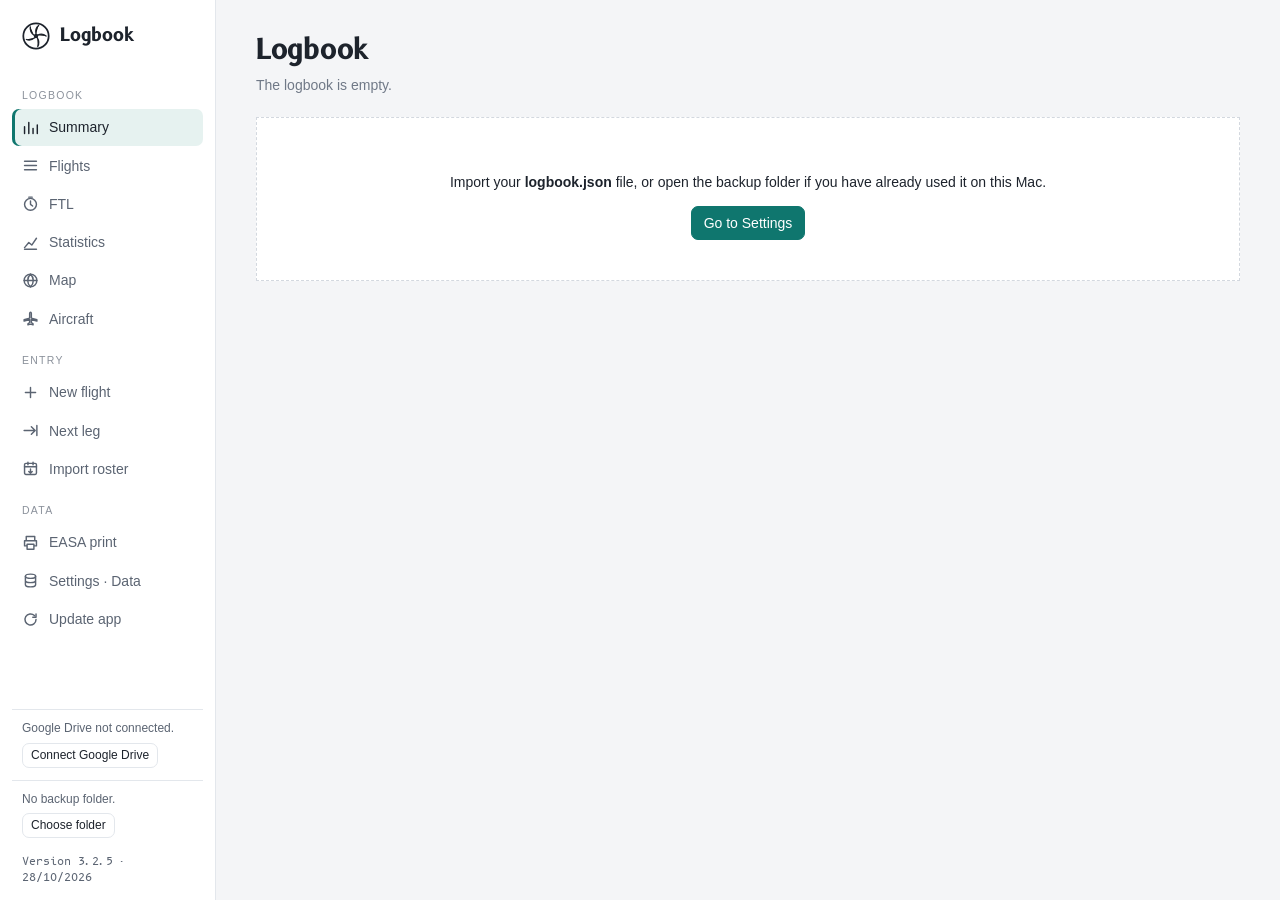
==== commit cb0a7f3a: "3.2.5: Update app in the menu (clears the offline copy and reloads), automatic reload when a new ver" ====
--- a/index.html
+++ b/index.html
@@ -46,6 +46,7 @@
     <div class="nav-sec">Data</div>
     <a href="#stampa" data-view="stampa"><svg viewBox="0 0 20 20" aria-hidden="true"><path d="M5 8V3h10v5M5 14H3V8h14v6h-2M6 12h8v6H6z"/></svg>EASA print</a>
     <a href="#dati" data-view="dati"><svg viewBox="0 0 20 20" aria-hidden="true"><ellipse cx="10" cy="5" rx="6" ry="2.5"/><path d="M4 5v10c0 1.4 2.7 2.5 6 2.5s6-1.1 6-2.5V5M4 10c0 1.4 2.7 2.5 6 2.5s6-1.1 6-2.5"/></svg>Settings · Data</a>
+    <a href="#" data-act="update"><svg viewBox="0 0 20 20" aria-hidden="true"><path d="M16.5 10a6.5 6.5 0 1 1-1.9-4.6M16.5 3.5v3.8h-3.8"/></svg>Update app</a>
     <div class="backup-state" id="backupState" role="status"></div>
     <div class="version" id="version"></div>
   </nav>
--- a/styles.css
+++ b/styles.css
@@ -773,3 +773,4 @@
 .ac-type { color: var(--ink-2); font-size: 14px; }
 .ac-cur { font-size: 11px; font-weight: 700; letter-spacing: .04em; text-transform: uppercase; color: var(--ok); border: 1px solid color-mix(in srgb, var(--ok) 45%, transparent); border-radius: 5px; padding: 2px 6px; flex: none; }
 .ac-cur.new { color: var(--accent); border-color: var(--accent); }
+.fn-warn { margin: 10px 18px 0; padding: 10px 12px; border-radius: 9px; font-size: 14px; color: var(--amber); border: 1px solid color-mix(in srgb, var(--amber) 45%, transparent); background: color-mix(in srgb, var(--amber) 9%, transparent); display: flex; gap: 10px; align-items: center; flex-wrap: wrap; }
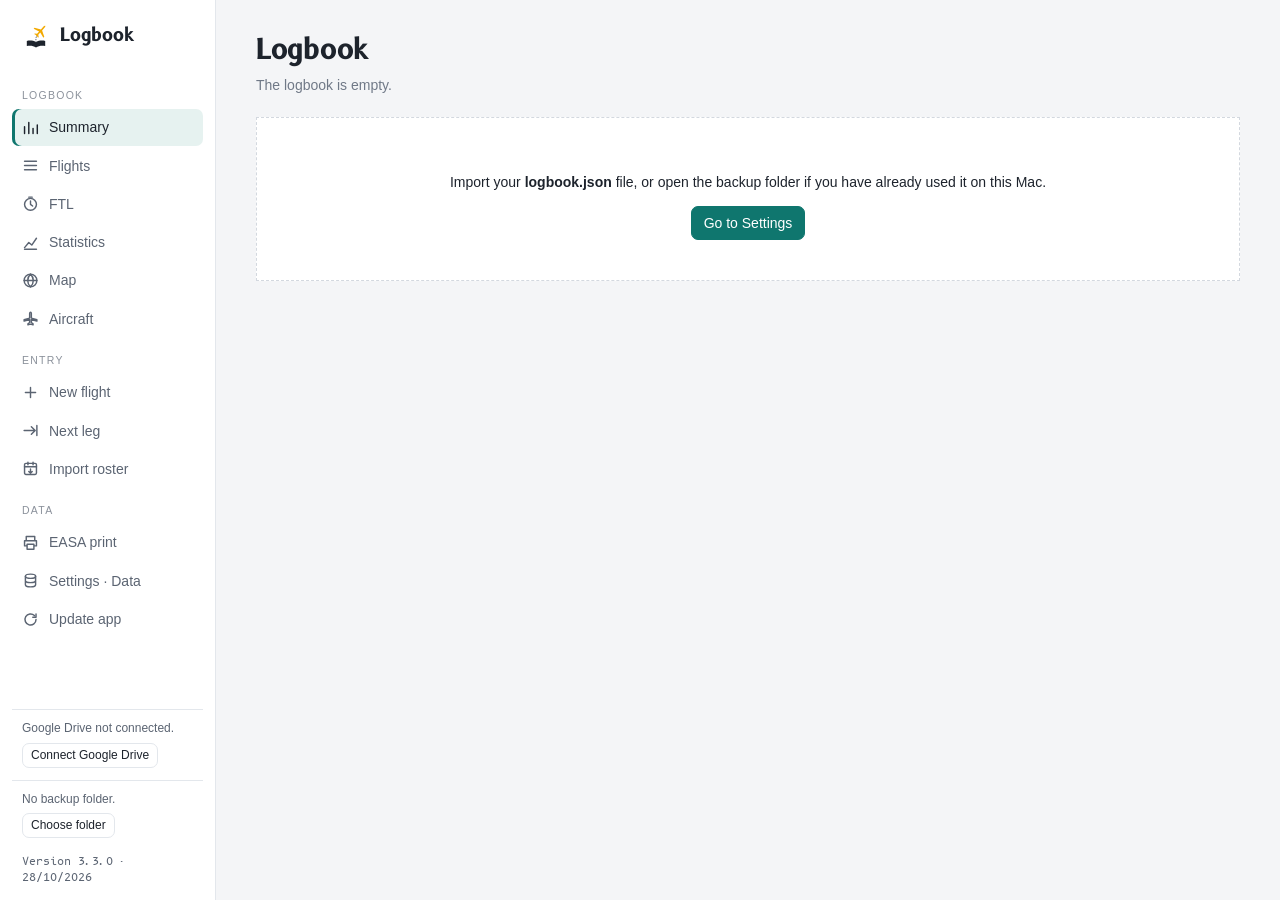
==== commit e6f5ebe2: "3.3.0: Remarks/Signature, Payload/Fuel and Space weather collapsible with summary; new app icon Co-A" ====
--- a/index.html
+++ b/index.html
@@ -29,7 +29,7 @@
 <div class="app">
   <nav class="side" id="sideNav" aria-label="Sections">
     <div class="brand">
-      <svg viewBox="0 0 64 64" aria-hidden="true"><circle cx="32" cy="32" r="29" fill="none" stroke="currentColor" stroke-width="4"/><circle cx="32" cy="32" r="5" fill="currentColor"/><g stroke="currentColor" stroke-width="3" stroke-linecap="round"><path d="M32 27 C30 18 33 12 38 8"/><path d="M36 30 C44 26 50 28 55 32"/><path d="M35 36 C40 44 39 50 36 56"/><path d="M29 36 C22 42 16 42 10 40"/><path d="M27 30 C20 24 18 18 19 11"/></g></svg>
+      <svg viewBox="0 0 64 64" aria-hidden="true"><path d="M32 46C26 42.5 18.5 41.8 11 43.2V55C18.5 53.6 26 54.3 32 58ZM32 46C38 42.5 45.5 41.8 53 43.2V55C45.5 53.6 38 54.3 32 58Z" fill="currentColor"/><path d="M32 44C31.3 38 32 32.5 37 27" fill="none" stroke="currentColor" stroke-width="2" stroke-linecap="round" stroke-dasharray=".1 4"/><g transform="translate(42 21) rotate(42) scale(.15)"><path fill="#f2a900" d="M0-110C8-110 12-98 12-84V-26L100 22V42L12 16V62L40 82V96L4 89 0 98-4 89-40 96V82L-12 62V16L-100 42V22L-12-26V-84C-12-98-8-110 0-110Z"/></g></svg>
       <span>Logbook</span>
     </div>
     <div class="nav-sec">Logbook</div>
--- a/styles.css
+++ b/styles.css
@@ -564,12 +564,16 @@
 @media print { .topbar, .scrim { display: none !important; } }
 
 /* ---------- 2.9: check con firma esaminatore ---------- */
-.check-card > summary { list-style: none; cursor: pointer; }
-.check-card > summary::-webkit-details-marker { display: none; }
-.check-card > summary h3 { display: flex; align-items: center; gap: 12px; border-radius: 11px; }
-.check-card[open] > summary h3 { border-radius: 11px 11px 0 0; }
-.check-card > summary h3::after { content: '+'; margin-left: auto; font-size: 20px; line-height: 1; }
-.check-card[open] > summary h3::after { content: '−'; }
+.check-card > summary, .fold > summary { list-style: none; cursor: pointer; }
+.check-card > summary::-webkit-details-marker, .fold > summary::-webkit-details-marker { display: none; }
+.check-card > summary h3, .fold > summary h3 { display: flex; align-items: center; gap: 12px; border-radius: 11px; }
+.check-card[open] > summary h3, .fold[open] > summary h3 { border-radius: 11px 11px 0 0; }
+.check-card > summary h3::after, .fold > summary h3::after { content: '+'; margin-left: auto; font-size: 20px; line-height: 1; }
+.check-card[open] > summary h3::after, .fold[open] > summary h3::after { content: '−'; }
+.fold > summary h3 { white-space: nowrap; }
+.fold .chk-tag { flex: 1 1 auto; min-width: 0; overflow: hidden; text-overflow: ellipsis; white-space: nowrap; }
+.swx:not([open]) { padding-bottom: 0; }
+.swx-sum.warn, .swx-sum.bad { opacity: 1; font-weight: 700; }
 .chk-tag { font-family: var(--body); font-size: 12px; letter-spacing: .02em; text-transform: none; opacity: .75; font-weight: 400; }
 .check-card select { font: inherit; font-size: 15px; padding: 6px 8px; border: 1px solid var(--rule); border-radius: 8px; background: var(--sheet); color: var(--ink); max-width: 60%; }
 #chkSig { display: block; width: 100%; height: 130px; border: 1px dashed var(--rule); border-radius: 8px; background: var(--paper); touch-action: none; cursor: crosshair; }
@@ -774,3 +778,11 @@
 .ac-cur { font-size: 11px; font-weight: 700; letter-spacing: .04em; text-transform: uppercase; color: var(--ok); border: 1px solid color-mix(in srgb, var(--ok) 45%, transparent); border-radius: 5px; padding: 2px 6px; flex: none; }
 .ac-cur.new { color: var(--accent); border-color: var(--accent); }
 .fn-warn { margin: 10px 18px 0; padding: 10px 12px; border-radius: 9px; font-size: 14px; color: var(--amber); border: 1px solid color-mix(in srgb, var(--amber) 45%, transparent); background: color-mix(in srgb, var(--amber) 9%, transparent); display: flex; gap: 10px; align-items: center; flex-wrap: wrap; }
+/* 3.2.6: filtri attivi */
+.filter-bar { display: flex; align-items: center; gap: 8px; flex-wrap: wrap; margin: -4px 0 12px; padding: 8px 12px; border-radius: 10px; background: color-mix(in srgb, var(--accent) 8%, var(--sheet)); border: 1px solid color-mix(in srgb, var(--accent) 30%, transparent); font-size: 14px; color: var(--ink-2); }
+.filter-bar #clearAll { margin-left: auto; }
+.fchip { font: inherit; font-size: 13.5px; display: inline-flex; align-items: center; gap: 6px; padding: 4px 10px; border-radius: 999px; border: 1px solid var(--rule); background: var(--sheet); color: var(--ink); cursor: pointer; }
+.fchip b { color: var(--muted); font-size: 12px; }
+.ac-edit { flex: none; width: 34px; height: 34px; display: grid; place-items: center; border-radius: 8px; border: 1px solid var(--rule); color: var(--ink-2); font-size: 16px; }
+.ac-edit:hover { border-color: var(--accent); color: var(--accent); }
+.ac-q { font-style: normal; font-weight: 700; color: var(--amber); margin-left: 4px; }
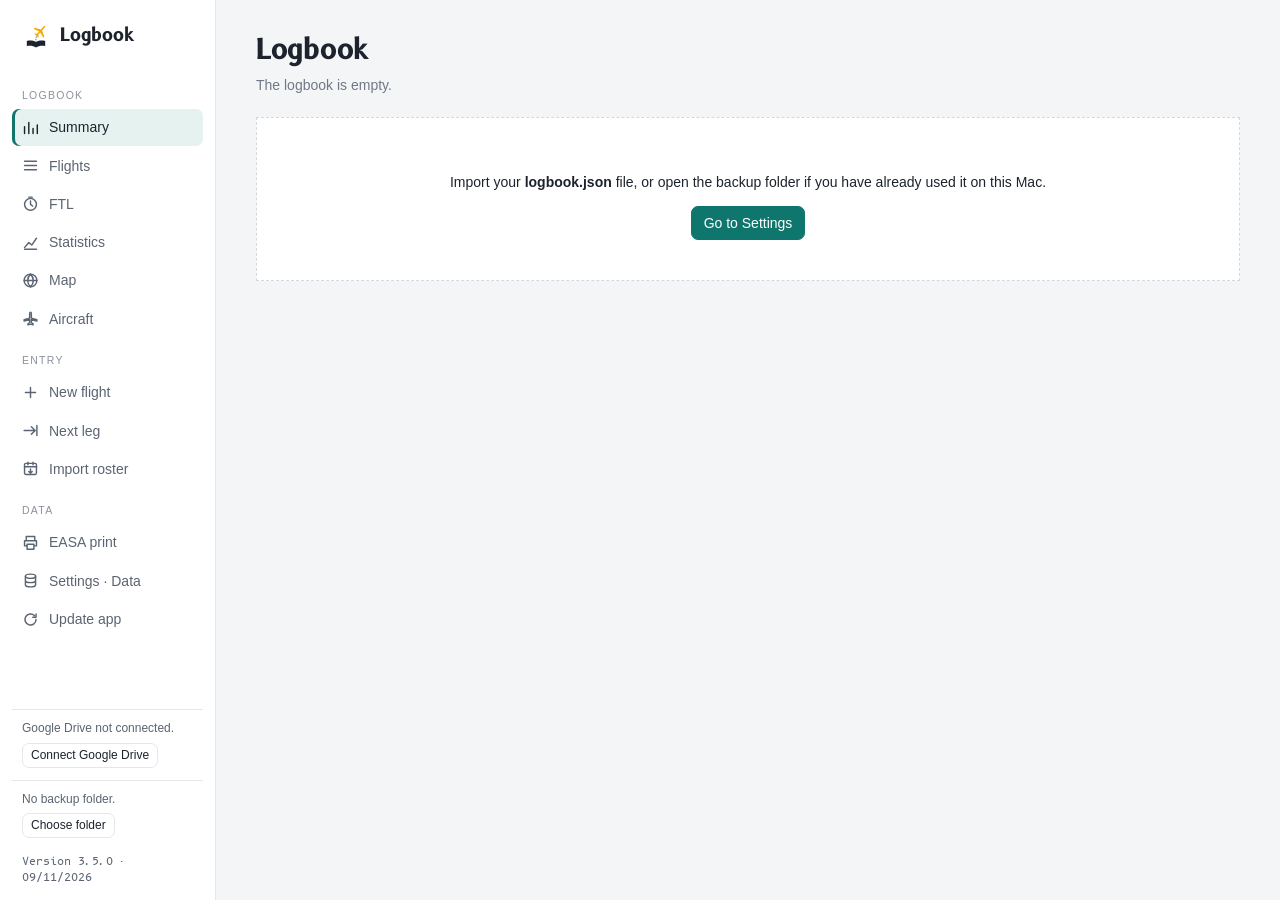
==== commit c0eb08c1: "3.5.0: briefing page with METAR, decoded TAF, alerts and OpenStreetMap airport diagram with runway w" ====
--- a/index.html
+++ b/index.html
@@ -60,6 +60,7 @@
 <script src="easapdf.js"></script>
 <script src="spacewx.js"></script>
 <script src="fleet.js"></script>
+<script src="briefing.js"></script>
 <script src="app.js"></script>
 </body>
 </html>
--- a/styles.css
+++ b/styles.css
@@ -233,6 +233,12 @@
 .easa tr.tot td { font-weight: 700; height: 6mm; }
 .easa tr.tot td.lab { text-align: left; font-size: 6pt; padding-left: 4px; }
 .easa td.sig { white-space: normal; text-align: left; padding: 1px 3px; font-size: 5.6pt; font-style: italic; vertical-align: middle; line-height: 1.1; }
+.easa thead tr.num th { font-size: 5.6pt; font-weight: 400; padding: 0; height: 3mm; }
+.easa td.sig .sig-line { margin-top: 7mm; border-top: .5px solid #000; padding-top: .5mm; font-style: normal; font-size: 5.4pt; text-align: center; }
+.easa-page.book .easa { font-size: 8.6pt; }
+.easa-page.book .easa thead th { font-size: 7pt; }
+.easa-page.book .easa thead tr.sub th { font-size: 6.6pt; }
+.easa-page.book .easa td.rem, .easa-page.book .easa td.pn, .easa-page.book .easa td.sig { font-size: 7pt; }
 .easa-foot { display: flex; justify-content: space-between; font-size: 7pt; color: #555; margin-top: 1.5mm; }
 
 @media print {
@@ -279,6 +285,12 @@
 .tag.plan { border-color: var(--amber); color: var(--amber); }
 table.data tr.planned td { color: var(--muted); font-style: italic; }
 table.data tr.planned td:first-child { font-style: normal; }
+/* prossima giornata di volo: righe più alte e in evidenza */
+table.data tr.next td { padding-top: 13px; padding-bottom: 13px; font-size: 15px; font-weight: 700; font-style: normal; color: var(--ink); background: color-mix(in srgb, var(--amber) 8%, transparent); }
+table.data tr.next td:first-child { box-shadow: inset 4px 0 0 var(--amber); }
+.next-lbl { display: inline-block; font-size: 10px; letter-spacing: .08em; color: #fff; background: var(--amber); border-radius: 4px; padding: 2px 5px; margin-right: 7px; vertical-align: middle; }
+.lockmark { width: 12px; height: 12px; margin-right: 6px; vertical-align: -1px; fill: none; stroke: var(--muted); stroke-width: 1.6; stroke-linejoin: round; }
+.lockgap { display: inline-block; width: 12px; margin-right: 6px; }
 .plan-alert, .plan-note { border: 1px solid var(--amber); border-left-width: 4px; background: color-mix(in srgb, var(--amber) 10%, var(--sheet)); padding: 10px 14px; margin: 0 0 16px; border-radius: 6px; line-height: 1.5; }
 .plan-alert .btn { margin-left: 8px; }
 .side a .badge { margin-left: auto; background: var(--red); color: #fff; font-size: 11px; font-weight: 700; min-width: 18px; height: 18px; padding: 0 5px; border-radius: 9px; display: inline-flex; align-items: center; justify-content: center; }
@@ -720,6 +732,12 @@
 table.ftl-t td small { display: block; font-size: 11px; color: var(--muted); }
 table.ftl-t td.ok { color: var(--ok); } table.ftl-t td.warn { color: var(--amber); } table.ftl-t td.bad { color: var(--red); font-weight: 700; }
 table.ftl-t tr.past { opacity: .72; }
+table.ftl-t tr.day-today td { background: color-mix(in srgb, var(--accent) 14%, transparent); }
+table.ftl-t tr.day-tomorrow td { background: color-mix(in srgb, var(--accent) 6%, transparent); }
+table.ftl-t tr.day-today td:first-child { box-shadow: inset 4px 0 0 var(--accent); }
+table.ftl-t tr.day-tomorrow td:first-child { box-shadow: inset 4px 0 0 color-mix(in srgb, var(--accent) 45%, transparent); }
+table.ftl-t tr.day-today td:first-child, table.ftl-t tr.day-tomorrow td:first-child { font-weight: 700; }
+table.ftl-t td small.day-lbl { color: var(--accent); font-weight: 700; text-transform: uppercase; letter-spacing: .06em; }
 .tag.fl { font-size: 10.5px; color: var(--amber); border: 1px solid color-mix(in srgb, var(--amber) 45%, transparent); border-radius: 4px; padding: 0 5px; white-space: nowrap; }
 .tag.ok { font-size: 10.5px; color: var(--ok); border: 1px solid color-mix(in srgb, var(--ok) 45%, transparent); border-radius: 4px; padding: 0 5px; }
 .tag.est { font-size: 10.5px; color: var(--muted); border: 1px dashed var(--rule); border-radius: 4px; padding: 0 4px; }
@@ -786,3 +804,65 @@
 .ac-edit { flex: none; width: 34px; height: 34px; display: grid; place-items: center; border-radius: 8px; border: 1px solid var(--rule); color: var(--ink-2); font-size: 16px; }
 .ac-edit:hover { border-color: var(--accent); color: var(--accent); }
 .ac-q { font-style: normal; font-weight: 700; color: var(--amber); margin-left: 4px; }
+table.data td .newdot { margin-right: 10px; }
+
+/* ---------- Briefing */
+.brief-go { margin: 0 0 14px; }
+.brief-go .btn { width: 100%; justify-content: center; }
+.nd-brf { display: inline-block; margin-top: 6px; font-size: 13px; font-weight: 700; color: var(--accent); text-decoration: none; }
+.brf-head { display: flex; justify-content: space-between; align-items: flex-end; gap: 12px; flex-wrap: wrap; margin-bottom: 14px; }
+.brf-head h1 { margin-bottom: 2px; } .brf-head .lede { margin: 0; }
+.brf-upd { display: flex; align-items: center; gap: 10px; color: var(--muted); font-size: 13px; }
+.brf-grid { display: grid; grid-template-columns: repeat(2, minmax(0, 1fr)); gap: 14px; }
+@media (max-width: 900px) { .brf-grid { grid-template-columns: 1fr; } }
+.brf-card { background: var(--sheet); border: 1px solid var(--rule); border-radius: 12px; overflow: hidden; min-width: 0; }
+.brf-card header { display: flex; align-items: baseline; gap: 8px; background: var(--accent); color: var(--on-accent); padding: 11px 16px; flex-wrap: wrap; }
+.brf-card header b { font-family: var(--font); font-size: 19px; letter-spacing: .04em; }
+.brf-card header span { opacity: .85; font-size: 13px; letter-spacing: .04em; }
+.brf-card header .nm { flex: 1; text-transform: uppercase; font-size: 12px; overflow: hidden; text-overflow: ellipsis; white-space: nowrap; min-width: 0; }
+.brf-card header em { font-style: normal; font-size: 12px; font-weight: 700; letter-spacing: .06em; background: color-mix(in srgb, var(--on-accent) 18%, transparent); padding: 3px 8px; border-radius: 6px; }
+.brf-map { background: var(--paper); border-bottom: 1px solid var(--rule-soft); aspect-ratio: 4 / 3; position: relative; }
+.brf-map-empty { position: absolute; inset: 0; display: flex; align-items: center; justify-content: center; text-align: center; padding: 20px; color: var(--muted); font-size: 14px; }
+.brf-svg { display: block; width: 100%; height: 100%; }
+.brf-svg .ap { fill: var(--rule-soft); stroke: var(--rule); stroke-width: 1; }
+.brf-svg .te { fill: var(--rule); }
+.brf-svg .tw { fill: none; stroke: var(--sic); opacity: .55; stroke-linecap: round; stroke-linejoin: round; }
+.brf-svg .rw { fill: none; stroke: var(--ink-2); stroke-linecap: butt; }
+.brf-svg .rwc { fill: none; stroke: var(--sheet); }
+.brf-svg .rwl circle { fill: var(--sheet); stroke: var(--ink); stroke-width: 1.5; vector-effect: non-scaling-stroke; }
+.brf-svg .rwl text, .brf-svg .twl text { text-anchor: middle; font-family: var(--font); font-weight: 700; fill: var(--ink); }
+.brf-svg .twl rect { fill: var(--ink); } .brf-svg .twl text { fill: var(--amber); }
+.brf-svg .scl path { stroke: var(--ink); } .brf-svg .scl text { fill: var(--ink); font-family: var(--font); }
+.brf-svg .nrt path { fill: var(--ink); } .brf-svg .nrt text { fill: var(--ink); text-anchor: middle; font-weight: 700; }
+.brf-svg .wnd path { stroke: var(--accent); } .brf-svg .wnd text { fill: var(--accent); text-anchor: middle; font-family: var(--font); font-weight: 700; }
+.brf-svg .wnd.warn path { stroke: var(--amber); } .brf-svg .wnd.warn text { fill: var(--amber); }
+.brf-svg .wnd.bad path { stroke: var(--red); } .brf-svg .wnd.bad text { fill: var(--red); }
+.brf-alerts { display: flex; flex-wrap: wrap; gap: 8px; padding: 12px 16px 0; }
+.brf-alerts span { border: 1px solid var(--rule); border-left: 4px solid var(--ok); border-radius: 6px; padding: 5px 10px; font-size: 13.5px; background: var(--sheet); }
+.brf-alerts b { text-transform: uppercase; letter-spacing: .05em; font-size: 12px; margin-right: 4px; }
+.brf-alerts .warn { border-left-color: var(--amber); } .brf-alerts .warn b { color: var(--amber); }
+.brf-alerts .bad { border-left-color: var(--red); } .brf-alerts .bad b { color: var(--red); }
+.brf-alerts .ok b { color: var(--ok); }
+.brf-rw { display: flex; flex-wrap: wrap; gap: 6px 14px; padding: 10px 16px 0; font-size: 13.5px; align-items: baseline; }
+.brf-rw span.warn { color: var(--amber); } .brf-rw span.bad { color: var(--red); font-weight: 700; }
+.brf-rw small { color: var(--muted); }
+.brf-sec { padding: 12px 16px; border-top: 1px solid var(--rule-soft); margin-top: 12px; }
+.brf-sec + .brf-sec { margin-top: 0; }
+.brf-sec h4 { margin: 0 0 6px; font-size: 13px; letter-spacing: .1em; color: var(--accent); }
+.brf-sec h4 small { font-weight: 400; letter-spacing: 0; color: var(--muted); margin-left: 6px; }
+.brf-sec .mono, .brf-taf { font-family: "B612 Mono", ui-monospace, monospace; font-size: 14px; line-height: 1.55; margin: 0; overflow-wrap: anywhere; }
+.brf-sec .mono.old { color: var(--muted); }
+.brf-sec u { text-decoration-thickness: 2px; text-underline-offset: 3px; }
+.brf-sec u.warn, .brf-taf .u.warn { text-decoration: underline 2px var(--amber); text-underline-offset: 3px; }
+.brf-sec u.bad, .brf-taf .u.bad { text-decoration: underline 2px var(--red); text-underline-offset: 3px; font-weight: 700; }
+.brf-taf { list-style: none; padding: 0; }
+.brf-taf li { padding: 4px 6px; border-radius: 6px; }
+.brf-taf li.far { opacity: .55; }
+.brf-taf li.cur { background: color-mix(in srgb, var(--accent) 12%, transparent); }
+.brf-taf li em { font-style: normal; font-size: 11px; font-weight: 700; color: var(--accent); letter-spacing: .06em; }
+.brf-taf .per { color: var(--ink-2); margin-right: 8px; }
+.brf-taf b { margin-right: 4px; }
+.brf-taf .dot { display: inline-block; width: 9px; height: 9px; border-radius: 50%; background: var(--ok); margin-right: 8px; vertical-align: 1px; }
+.brf-taf .dot.warn { background: var(--amber); } .brf-taf .dot.bad { background: var(--red); }
+.brf-sec details summary { cursor: pointer; color: var(--muted); font-size: 13px; margin-top: 6px; }
+.brf-sec .muted, .brf-card .muted { color: var(--muted); }
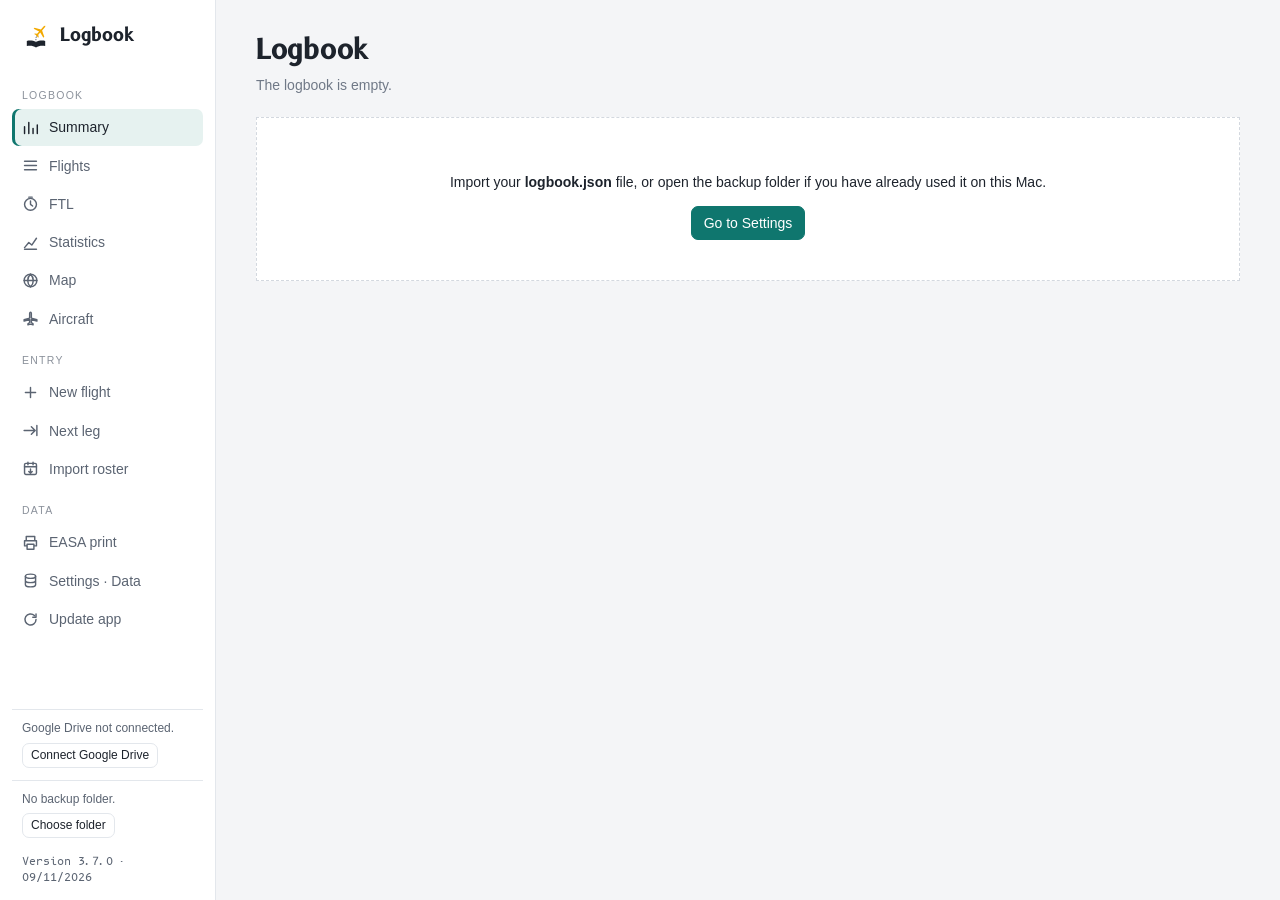
==== commit e632e4c2: "3.7.0: route weather map in the briefing (radar, winds aloft and jet stream at FL300/340/390 with av" ====
--- a/index.html
+++ b/index.html
@@ -61,6 +61,7 @@
 <script src="spacewx.js"></script>
 <script src="fleet.js"></script>
 <script src="briefing.js"></script>
+<script src="brfroute.js"></script>
 <script src="app.js"></script>
 </body>
 </html>
--- a/styles.css
+++ b/styles.css
@@ -807,14 +807,18 @@
 table.data td .newdot { margin-right: 10px; }
 
 /* ---------- Briefing */
-.brief-go { margin: 0 0 14px; }
-.brief-go .btn { width: 100%; justify-content: center; }
+.brief-go { display: flex; align-items: center; justify-content: center; gap: 14px; flex-wrap: wrap; width: 100%; margin: 0 0 14px; padding: 16px 18px; border: 0; border-radius: 12px; cursor: pointer;
+  background: linear-gradient(90deg, #2f5fd0, #4b8ae6); color: #fff; font: inherit; box-shadow: 0 2px 8px rgba(47, 95, 208, .25); }
+.brief-go b { font-family: var(--font); font-size: 16px; letter-spacing: .14em; text-transform: uppercase; }
+.brief-go span { font-size: 13px; opacity: .9; }
+.brief-go svg { width: 22px; height: 22px; fill: #fff; order: -1; }
+.brief-go:active { transform: scale(.99); }
 .nd-brf { display: inline-block; margin-top: 6px; font-size: 13px; font-weight: 700; color: var(--accent); text-decoration: none; }
 .brf-head { display: flex; justify-content: space-between; align-items: flex-end; gap: 12px; flex-wrap: wrap; margin-bottom: 14px; }
 .brf-head h1 { margin-bottom: 2px; } .brf-head .lede { margin: 0; }
 .brf-upd { display: flex; align-items: center; gap: 10px; color: var(--muted); font-size: 13px; }
 .brf-grid { display: grid; grid-template-columns: repeat(2, minmax(0, 1fr)); gap: 14px; }
-@media (max-width: 900px) { .brf-grid { grid-template-columns: 1fr; } }
+@media (max-width: 560px) { .brf-grid { grid-template-columns: 1fr; } }
 .brf-card { background: var(--sheet); border: 1px solid var(--rule); border-radius: 12px; overflow: hidden; min-width: 0; }
 .brf-card header { display: flex; align-items: baseline; gap: 8px; background: var(--accent); color: var(--on-accent); padding: 11px 16px; flex-wrap: wrap; }
 .brf-card header b { font-family: var(--font); font-size: 19px; letter-spacing: .04em; }
@@ -866,3 +870,69 @@
 .brf-taf .dot.warn { background: var(--amber); } .brf-taf .dot.bad { background: var(--red); }
 .brf-sec details summary { cursor: pointer; color: var(--muted); font-size: 13px; margin-top: 6px; }
 .brf-sec .muted, .brf-card .muted { color: var(--muted); }
+/* briefing: categorie di avvicinamento e limiti vento */
+:root { --cat2: #c99a06; --cat3a: #e0620d; --cat3b: #9333ea; }
+:root[data-theme="dark"] { --cat2: #f2c94c; --cat3a: #ff8a3d; --cat3b: #c084fc; }
+@media (prefers-color-scheme: dark) { :root:not([data-theme="light"]) { --cat2: #f2c94c; --cat3a: #ff8a3d; --cat3b: #c084fc; } }
+.brf-sec u.cat2, .brf-taf .u.cat2 { text-decoration: underline 2px var(--cat2); text-underline-offset: 3px; }
+.brf-sec u.cat3a, .brf-taf .u.cat3a { text-decoration: underline 2px var(--cat3a); text-underline-offset: 3px; font-weight: 700; }
+.brf-sec u.cat3b, .brf-taf .u.cat3b { text-decoration: underline 2px var(--cat3b); text-underline-offset: 3px; font-weight: 700; }
+.brf-taf .dot.cat2 { background: var(--cat2); } .brf-taf .dot.cat3a { background: var(--cat3a); } .brf-taf .dot.cat3b { background: var(--cat3b); }
+.brf-alerts .cat2 { border-left-color: var(--cat2); } .brf-alerts .cat2 b { color: var(--cat2); }
+.brf-alerts .cat3a { border-left-color: var(--cat3a); } .brf-alerts .cat3a b { color: var(--cat3a); }
+.brf-alerts .cat3b { border-left-color: var(--cat3b); } .brf-alerts .cat3b b { color: var(--cat3b); }
+.brf-alerts .bad { background: color-mix(in srgb, var(--red) 8%, var(--sheet)); }
+.brf-rw { display: block; padding: 10px 16px 0; }
+.brf-cc { display: flex; align-items: center; gap: 6px; flex-wrap: wrap; margin-bottom: 8px; }
+.brf-cc > span { font-size: 12px; font-weight: 700; letter-spacing: .08em; color: var(--muted); margin-right: 2px; }
+.brf-cc button { min-width: 34px; height: 30px; border: 1px solid var(--rule); border-radius: 7px; background: var(--sheet); color: var(--ink); font: inherit; font-weight: 700; cursor: pointer; }
+.brf-cc button.on { background: var(--ink); color: var(--sheet); border-color: var(--ink); }
+.brf-cc small { color: var(--muted); font-size: 12.5px; margin-left: 4px; }
+.brf-cmp { display: flex; flex-wrap: wrap; gap: 6px 16px; font-size: 14px; margin-bottom: 4px; }
+.brf-cmp span { border-left: 4px solid var(--ok); padding-left: 7px; }
+.brf-cmp span.warn { border-left-color: var(--cat2); } .brf-cmp span.bad { border-left-color: var(--red); }
+.brf-cmp i { font-style: normal; } .brf-cmp i.warn { color: var(--cat2); font-weight: 700; } .brf-cmp i.bad { color: var(--red); font-weight: 700; }
+.brf-cmp small { color: var(--muted); }
+.brf-svg .cmp rect { fill: var(--sheet); stroke: var(--ok); stroke-width: 2; vector-effect: non-scaling-stroke; }
+.brf-svg .cmp.warn rect { stroke: var(--cat2); } .brf-svg .cmp.bad rect { stroke: var(--red); fill: color-mix(in srgb, var(--red) 10%, var(--sheet)); }
+.brf-svg .cmp text { text-anchor: middle; font-family: var(--font); font-weight: 700; fill: var(--ink); }
+.brf-svg .cmp text.warn { fill: var(--cat2); } .brf-svg .cmp text.bad { fill: var(--red); }
+.brf-legend { display: flex; flex-wrap: wrap; gap: 6px 16px; font-size: 12.5px; color: var(--ink-2); margin: 4px 0 8px; }
+.brf-legend i { display: inline-block; width: 10px; height: 10px; border-radius: 50%; margin-right: 6px; vertical-align: -1px; background: var(--ok); }
+.brf-legend .cat2 i { background: var(--cat2); } .brf-legend .cat3a i { background: var(--cat3a); } .brf-legend .cat3b i { background: var(--cat3b); } .brf-legend .bad i { background: var(--red); }
+.brf-lim { background: var(--sheet); border: 1px solid var(--rule); border-radius: 12px; padding: 10px 16px; margin-bottom: 20px; }
+.brf-lim summary { cursor: pointer; font-weight: 700; font-size: 14px; color: var(--ink-2); }
+.brf-lim-g { display: grid; grid-template-columns: minmax(150px, auto) repeat(2, minmax(90px, 140px)); gap: 8px 12px; align-items: center; margin-top: 12px; }
+.brf-lim-g label { display: flex; align-items: center; gap: 6px; }
+.brf-lim-g input { width: 70px; padding: 6px 8px; border: 1px solid var(--rule); border-radius: 7px; background: var(--paper); color: var(--ink); font: inherit; }
+.brf-lim-g small { color: var(--muted); font-size: 12px; }
+/* briefing: meteo di rotta */
+.brf-route { background: var(--sheet); border: 1px solid var(--rule); border-radius: 12px; margin: 14px 0; overflow: hidden; }
+.brf-route h2 { margin: 0; font-size: 13px; letter-spacing: .1em; text-transform: uppercase; color: var(--accent); }
+.brf-route > h2, .brf-route > .rm-wait { padding: 12px 16px; }
+.rm-head { display: flex; justify-content: space-between; align-items: center; gap: 10px; flex-wrap: wrap; padding: 10px 16px; }
+.rm-tg { display: flex; gap: 6px; flex-wrap: wrap; align-items: center; }
+.rm-tg button { height: 32px; padding: 0 12px; border: 1px solid var(--rule); border-radius: 8px; background: var(--sheet); color: var(--ink-2); font: inherit; font-size: 13px; font-weight: 700; cursor: pointer; }
+.rm-tg button.on { background: #2f5fd0; border-color: #2f5fd0; color: #fff; }
+.rm-fl { display: inline-flex; margin-left: 6px; } .rm-fl button { border-radius: 0; margin-left: -1px; } .rm-fl button:first-child { border-radius: 8px 0 0 8px; } .rm-fl button:last-child { border-radius: 0 8px 8px 0; }
+.rm-fl button.on { background: var(--ink); border-color: var(--ink); color: var(--sheet); }
+.rm-map svg { display: block; width: 100%; height: auto; }
+.rm-sea { fill: color-mix(in srgb, #9cc4e8 35%, var(--sheet)); }
+.rm-land { fill: color-mix(in srgb, var(--rule) 70%, var(--sheet)); } .rm-bord { fill: none; stroke: var(--sheet); stroke-width: .8; }
+.rm-radar image { opacity: .75; }
+.rm-sig { fill: color-mix(in srgb, var(--c) 18%, transparent); stroke: var(--c); stroke-width: 1.5; stroke-dasharray: 5 3; }
+.rm-sig.hit { fill: color-mix(in srgb, var(--c) 32%, transparent); stroke-width: 2.5; stroke-dasharray: none; }
+.rm-jet { fill: rgba(147, 51, 234, .10); }
+.rm-w path { fill: none; stroke-width: 2; stroke-linecap: round; stroke-linejoin: round; }
+.rm-w.j0 path { stroke: #5b7fa8; opacity: .55; } .rm-w.j1 path { stroke: #2f5fd0; } .rm-w.j2 path { stroke: #9333ea; stroke-width: 2.6; } .rm-w.j3 path { stroke: #db2777; stroke-width: 3; }
+.rm-wt { font-size: 12px; font-weight: 700; text-anchor: middle; fill: #6d28d9; font-family: var(--font); }
+.rm-route { fill: none; stroke: var(--ink); stroke-width: 3; stroke-linecap: round; }
+.rm-apt { fill: var(--sheet); stroke: var(--ink); stroke-width: 2.5; }
+.rm-at { font-family: var(--font); font-weight: 700; font-size: 15px; fill: var(--ink); paint-order: stroke; stroke: var(--sheet); stroke-width: 4px; }
+.rm-info { display: flex; flex-direction: column; gap: 8px; padding: 12px 16px 14px; border-top: 1px solid var(--rule-soft); font-size: 14px; }
+.rm-info b.hw { color: var(--amber); } .rm-info b.tw { color: var(--ok); }
+.rm-info .ok-t { color: var(--ok); font-weight: 700; }
+.rm-sl { border-left: 4px solid var(--c); padding-left: 8px; } .rm-sl b { color: var(--c); }
+.rm-sl details summary { cursor: pointer; color: var(--muted); font-size: 12.5px; } .rm-sl .mono { font-family: "B612 Mono", ui-monospace, monospace; font-size: 12.5px; overflow-wrap: anywhere; margin: 4px 0 0; }
+.rm-br summary { cursor: pointer; color: var(--muted); font-size: 13px; }
+.rm-br .row { display: flex; gap: 8px; flex-wrap: wrap; } .rm-br input { flex: 1; min-width: 220px; padding: 7px 10px; border: 1px solid var(--rule); border-radius: 8px; background: var(--paper); color: var(--ink); font: inherit; }
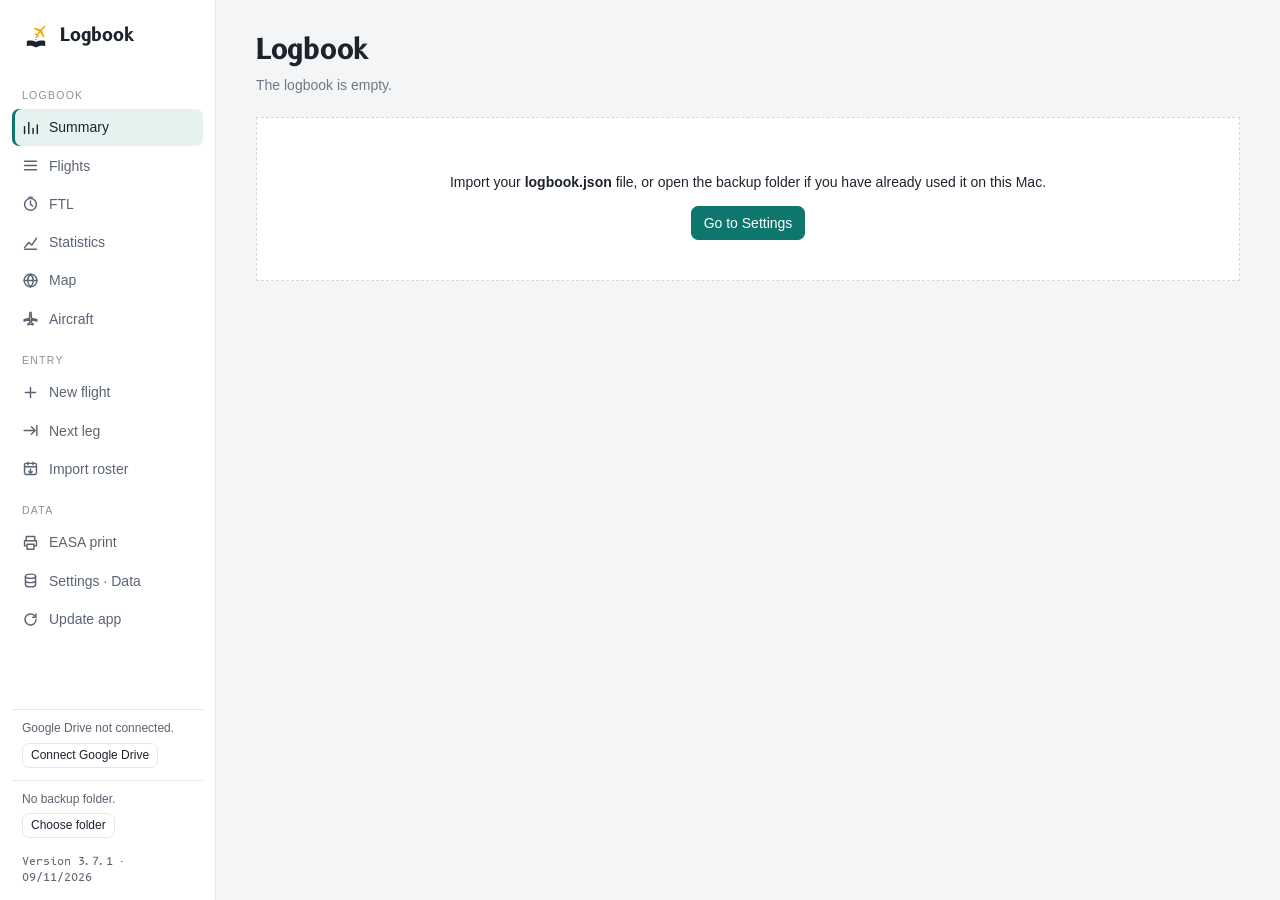
==== commit 894980a2: "3.7.1: briefing map shows magnetic variation (WMM2025, offline) and wind label in magnetic Co-Author" ====
--- a/index.html
+++ b/index.html
@@ -60,6 +60,7 @@
 <script src="easapdf.js"></script>
 <script src="spacewx.js"></script>
 <script src="fleet.js"></script>
+<script src="magvar.js"></script>
 <script src="briefing.js"></script>
 <script src="brfroute.js"></script>
 <script src="app.js"></script>
--- a/styles.css
+++ b/styles.css
@@ -838,6 +838,7 @@
 .brf-svg .twl rect { fill: var(--ink); } .brf-svg .twl text { fill: var(--amber); }
 .brf-svg .scl path { stroke: var(--ink); } .brf-svg .scl text { fill: var(--ink); font-family: var(--font); }
 .brf-svg .nrt path { fill: var(--ink); } .brf-svg .nrt text { fill: var(--ink); text-anchor: middle; font-weight: 700; }
+.brf-svg .nrt .var { font-family: var(--font); text-anchor: end; }
 .brf-svg .wnd path { stroke: var(--accent); } .brf-svg .wnd text { fill: var(--accent); text-anchor: middle; font-family: var(--font); font-weight: 700; }
 .brf-svg .wnd.warn path { stroke: var(--amber); } .brf-svg .wnd.warn text { fill: var(--amber); }
 .brf-svg .wnd.bad path { stroke: var(--red); } .brf-svg .wnd.bad text { fill: var(--red); }
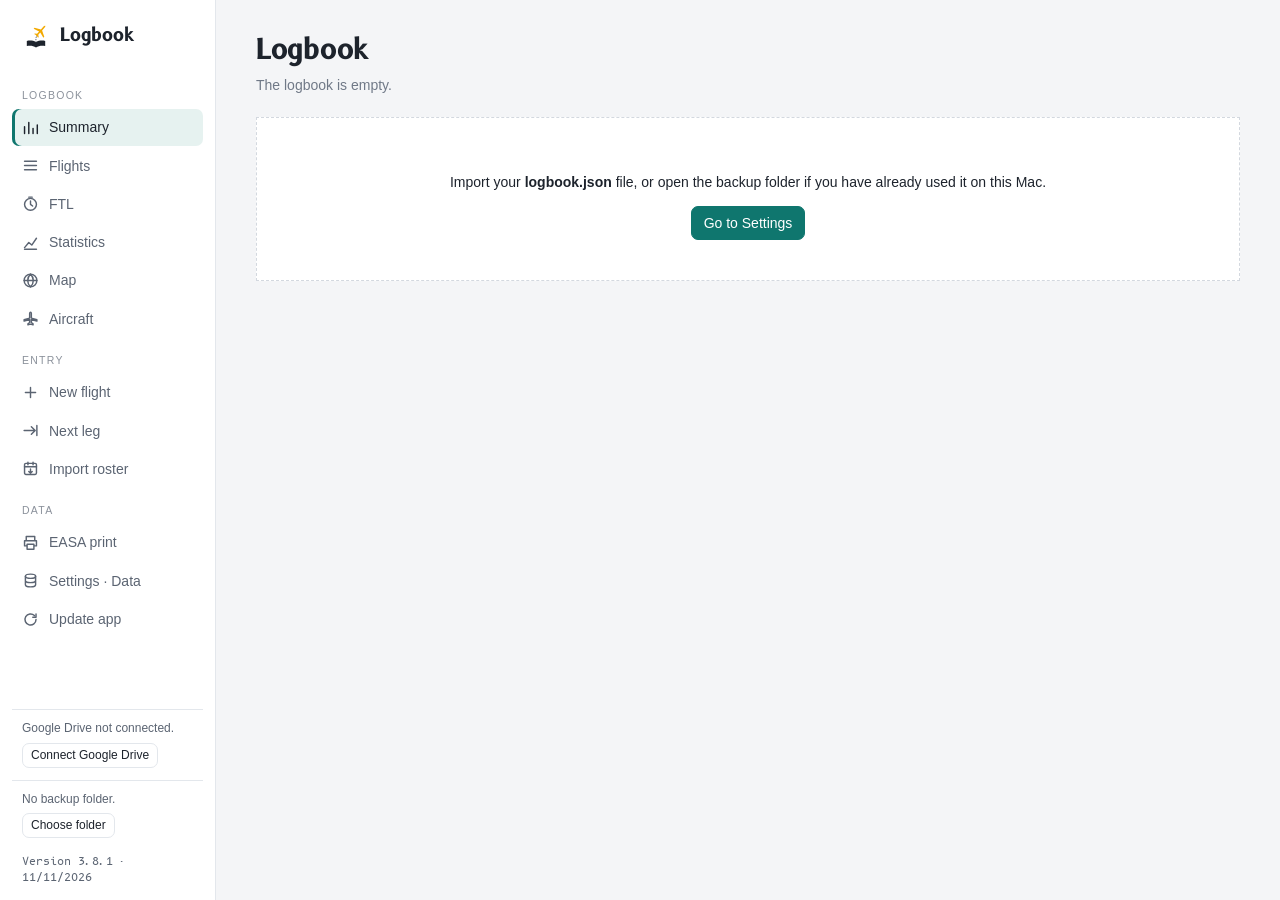
==== commit 263a5b42: "3.8.1: lighter top bar (Summary: roster, cloud, +; flight: arrows, cloud); Next leg and new Return b" ====
--- a/index.html
+++ b/index.html
@@ -20,10 +20,9 @@
   <span class="tb-title" id="pageTitle">Logbook</span>
   <button type="button" class="tb-btn tb-leg" id="tbPrev" aria-label="Previous entry" title="Previous entry" hidden><svg viewBox="0 0 24 24" aria-hidden="true"><path d="M15 5l-7 7 7 7"/></svg></button>
   <button type="button" class="tb-btn tb-leg" id="tbNext" aria-label="Next entry" title="Next entry" hidden><svg viewBox="0 0 24 24" aria-hidden="true"><path d="M9 5l7 7-7 7"/></svg></button>
-  <button type="button" class="tb-btn" data-act="roster" aria-label="Import roster" title="Import NetLine roster"><svg viewBox="0 0 24 24" aria-hidden="true"><rect x="3.5" y="5" width="17" height="15.5" rx="2"/><path d="M3.5 9.5h17M8 3v4M16 3v4M12 12v6M9.5 15.5 12 18l2.5-2.5"/></svg></button>
-  <button type="button" class="tb-btn" data-act="next" aria-label="Next leg" title="Next leg: new flight from the last arrival"><svg viewBox="0 0 24 24" aria-hidden="true"><path d="M3 12h15M13 6.5 18.5 12 13 17.5M21 5v14"/></svg></button>
+  <button type="button" class="tb-btn" id="tbRoster" data-act="roster" aria-label="Import roster" title="Import NetLine roster"><svg viewBox="0 0 24 24" aria-hidden="true"><rect x="3.5" y="5" width="17" height="15.5" rx="2"/><path d="M3.5 9.5h17M8 3v4M16 3v4M12 12v6M9.5 15.5 12 18l2.5-2.5"/></svg></button>
   <button type="button" class="tb-btn" id="tbSync" aria-label="Sync with Google Drive" title="Google Drive"><svg viewBox="0 0 24 24" aria-hidden="true"><path d="M7 18h10a4 4 0 0 0 .6-7.96A6 6 0 0 0 6.2 9.1 4.5 4.5 0 0 0 7 18z"/></svg></button>
-  <a class="tb-btn tb-new" href="#nuovo" aria-label="New flight"><svg viewBox="0 0 24 24" aria-hidden="true"><path d="M12 5v14M5 12h14"/></svg></a>
+  <a class="tb-btn tb-new" id="tbNew" href="#nuovo" aria-label="New flight"><svg viewBox="0 0 24 24" aria-hidden="true"><path d="M12 5v14M5 12h14"/></svg></a>
 </header>
 <div class="scrim" id="scrim" hidden></div>
 <div class="app">
--- a/styles.css
+++ b/styles.css
@@ -592,7 +592,8 @@
 form.locked #chkSig { pointer-events: none; border-style: solid; }
 .easa .chk-rem { font-weight: 700; margin-top: .3mm; }
 .easa .chk-rem .sig-img { height: 4mm; }
-.actions #nextLeg { min-width: 150px; }
+.leg-new { display: flex; gap: 10px; }
+.leg-new .btn { min-width: 150px; }
 
 /* ---------- 2.9: Settings a gruppi ---------- */
 .set-sec { margin: 0 0 22px; max-width: 860px; }
@@ -657,7 +658,7 @@
 @media (max-width: 760px) { .chart-two { grid-template-columns: minmax(0, 1fr); } .hb { grid-template-columns: 90px 1fr 64px; } .hb-n { display: none; } }
 #chkName, #dPilot { text-transform: uppercase; }
 .leg-nav { display: flex; gap: 10px; }
-.leg-nav #prevLeg, .leg-nav #nextLeg { min-width: 150px; }
+.leg-nav #prevLeg, .leg-nav #nextEntry { min-width: 150px; }
 .leg-nav #prevLeg:disabled { opacity: .45; }
 form.sheet .actions { align-items: center; }
 form.sheet .actions #del { margin-left: auto; }
@@ -838,6 +839,7 @@
 .brf-svg .twl rect { fill: var(--ink); } .brf-svg .twl text { fill: var(--amber); }
 .brf-svg .scl path { stroke: var(--ink); } .brf-svg .scl text { fill: var(--ink); font-family: var(--font); }
 .brf-svg .nrt path { fill: var(--ink); } .brf-svg .nrt text { fill: var(--ink); text-anchor: middle; font-weight: 700; }
+.brf-svg .apr { fill: #2f5fd0; text-anchor: middle; font-family: var(--font); font-weight: 700; }
 .brf-svg .nrt .var { font-family: var(--font); text-anchor: end; }
 .brf-svg .wnd path { stroke: var(--accent); } .brf-svg .wnd text { fill: var(--accent); text-anchor: middle; font-family: var(--font); font-weight: 700; }
 .brf-svg .wnd.warn path { stroke: var(--amber); } .brf-svg .wnd.warn text { fill: var(--amber); }
@@ -915,7 +917,7 @@
 .rm-tg { display: flex; gap: 6px; flex-wrap: wrap; align-items: center; }
 .rm-tg button { height: 32px; padding: 0 12px; border: 1px solid var(--rule); border-radius: 8px; background: var(--sheet); color: var(--ink-2); font: inherit; font-size: 13px; font-weight: 700; cursor: pointer; }
 .rm-tg button.on { background: #2f5fd0; border-color: #2f5fd0; color: #fff; }
-.rm-fl { display: inline-flex; margin-left: 6px; } .rm-fl button { border-radius: 0; margin-left: -1px; } .rm-fl button:first-child { border-radius: 8px 0 0 8px; } .rm-fl button:last-child { border-radius: 0 8px 8px 0; }
+.rm-fl { display: inline-flex; margin-left: 6px; max-width: 100%; overflow-x: auto; -webkit-overflow-scrolling: touch; } .rm-fl button { border-radius: 0; margin-left: -1px; } .rm-fl button:first-child { border-radius: 8px 0 0 8px; } .rm-fl button:last-child { border-radius: 0 8px 8px 0; }
 .rm-fl button.on { background: var(--ink); border-color: var(--ink); color: var(--sheet); }
 .rm-map svg { display: block; width: 100%; height: auto; }
 .rm-sea { fill: color-mix(in srgb, #9cc4e8 35%, var(--sheet)); }
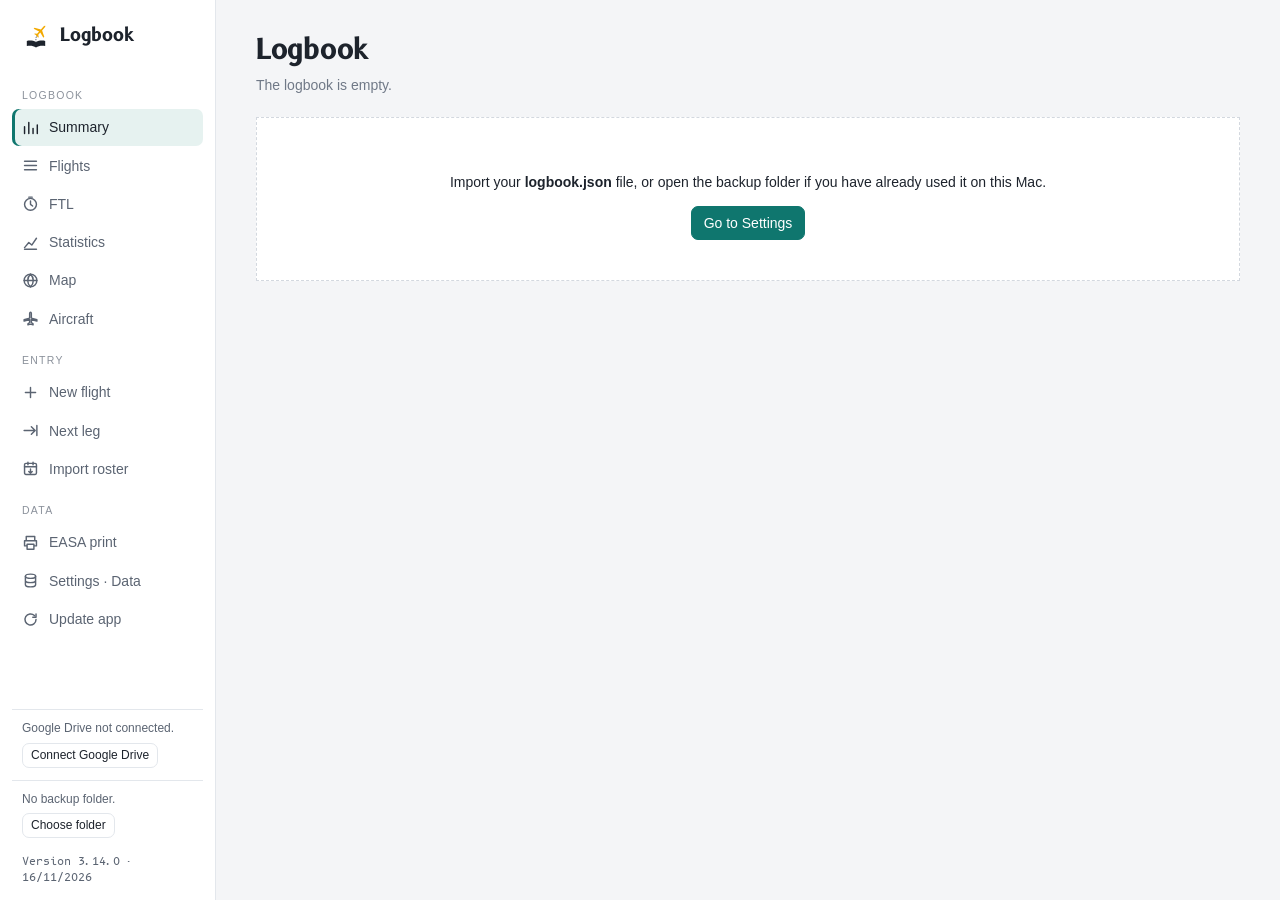
==== commit 3fce1672: "3.14.0: avvio più rapido con barra di caricamento, Statistics con scelta del mese, ore per giorno e " ====
--- a/index.html
+++ b/index.html
@@ -13,6 +13,16 @@
 <link rel="preload" href="fonts/b612-700.woff2" as="font" type="font/woff2" crossorigin>
 <link rel="stylesheet" href="styles.css">
 <script>try { const t = localStorage.getItem('theme'); if (t) document.documentElement.dataset.theme = t; } catch (e) {}</script>
+<style>
+/* schermata di avvio: visibile subito, prima che gli script siano pronti */
+.boot { max-width: 420px; margin: 18vh auto 0; padding: 0 24px; text-align: center; color: var(--muted, #6b7280); font-size: 14px; }
+.boot b { display: block; font-size: 18px; color: var(--ink, #14213b); margin-bottom: 14px; }
+.boot-bar { position: relative; height: 4px; border-radius: 2px; background: var(--rule-soft, #e5e7eb); overflow: hidden; }
+.boot-bar i { position: absolute; inset: 0 auto 0 0; width: 8%; background: var(--accent, #14213b); border-radius: 2px; transition: width .35s ease; }
+.boot-bar::after { content: ''; position: absolute; inset: 0; width: 30%; background: linear-gradient(90deg, transparent, rgba(255,255,255,.55), transparent); animation: bootrun 1.1s linear infinite; }
+@keyframes bootrun { from { transform: translateX(-100%); } to { transform: translateX(340%); } }
+.boot p { margin: 10px 0 0; }
+</style>
 </head>
 <body>
 <header class="topbar">
@@ -49,19 +59,19 @@
     <div class="backup-state" id="backupState" role="status"></div>
     <div class="version" id="version"></div>
   </nav>
-  <main id="main" tabindex="-1"></main>
+  <main id="main" tabindex="-1"><div class="boot" id="boot" role="progressbar" aria-label="Loading logbook" aria-valuemin="0" aria-valuemax="100" aria-valuenow="8"><b>Logbook</b><div class="boot-bar"><i id="bootFill"></i></div><p id="bootMsg">Loading app…</p></div></main>
 </div>
 <input type="file" id="rosterFile" accept=".pdf,application/pdf" hidden>
 <div id="printArea" aria-hidden="true"></div>
 <div class="toast" id="toast" role="status" aria-live="polite"></div>
-<script src="stats.js"></script>
-<script src="ftl.js"></script>
-<script src="easapdf.js"></script>
-<script src="spacewx.js"></script>
-<script src="fleet.js"></script>
-<script src="magvar.js"></script>
-<script src="briefing.js"></script>
-<script src="brfroute.js"></script>
-<script src="app.js"></script>
+<script src="stats.js" defer></script>
+<script src="ftl.js" defer></script>
+<script src="easapdf.js" defer></script>
+<script src="spacewx.js" defer></script>
+<script src="fleet.js" defer></script>
+<script src="magvar.js" defer></script>
+<script src="briefing.js" defer></script>
+<script src="brfroute.js" defer></script>
+<script src="app.js" defer></script>
 </body>
 </html>
--- a/styles.css
+++ b/styles.css
@@ -159,7 +159,12 @@
 .recency > div { padding: 12px 14px; border-right: 1px solid var(--rule-soft); }
 .recency b { display: block; font-size: 22px; }
 .recency span { color: var(--muted); font-size: 12px; }
-.recency .warn b { color: var(--amber); }
+.recency .warn b { color: var(--red); }
+.recency .warn span { color: var(--red); }
+.recency .caution b, .recency .caution span { color: var(--amber); }
+.rec-banner { margin: 0 0 14px; padding: 12px 16px; border-radius: 10px; border: 1px solid; font-size: 14px; line-height: 1.4; }
+.rec-banner.caution { color: var(--amber); border-color: color-mix(in srgb, var(--amber) 45%, transparent); background: color-mix(in srgb, var(--amber) 9%, var(--sheet)); }
+.rec-banner.warn { color: var(--red); border-color: color-mix(in srgb, var(--red) 45%, transparent); background: color-mix(in srgb, var(--red) 8%, var(--sheet)); }
 
 /* Form */
 form.flight { background: var(--sheet); border: 1px solid var(--rule); padding: 20px 22px; max-width: 980px; }
@@ -593,7 +598,11 @@
 .easa .chk-rem { font-weight: 700; margin-top: .3mm; }
 .easa .chk-rem .sig-img { height: 4mm; }
 .leg-new { display: flex; gap: 10px; }
-.leg-new .btn { min-width: 150px; }
+.leg-new .btn { min-width: 150px; font-weight: 700; letter-spacing: .03em; border: 0; color: #fff; box-shadow: 0 2px 6px rgba(0,0,0,.18); }
+.leg-new #nextLeg { background: linear-gradient(135deg, #2f55c8, #4f86e0); }
+.leg-new #retLeg { background: linear-gradient(135deg, #a8650f, #d39a2c); }
+.leg-new .btn:hover { filter: brightness(1.08); }
+.leg-new .btn:active { filter: brightness(.92); }
 
 /* ---------- 2.9: Settings a gruppi ---------- */
 .set-sec { margin: 0 0 22px; max-width: 860px; }
@@ -623,6 +632,8 @@
 .chips-row .hint { margin: 0 0 0 6px; }
 .pchip { font: inherit; font-size: 14px; font-weight: 700; padding: 7px 16px; border-radius: 999px; border: 1px solid var(--rule); background: var(--sheet); color: var(--ink-2); cursor: pointer; }
 .pchip.on { background: var(--accent); border-color: var(--accent); color: var(--on-accent); }
+.pchip.psel { appearance: none; -webkit-appearance: none; padding-right: 32px; color: var(--ink); background: var(--sheet) url("data:image/svg+xml,%3Csvg xmlns='http://www.w3.org/2000/svg' viewBox='0 0 12 8'%3E%3Cpath d='M1 1.5 6 6.5 11 1.5' fill='none' stroke='%23888' stroke-width='1.8'/%3E%3C/svg%3E") no-repeat right 12px center / 11px 8px; border-color: var(--accent); }
+#chRt .hb-k { white-space: nowrap; font-variant-numeric: tabular-nums; }
 .stat-tiles { display: grid; grid-template-columns: repeat(6, minmax(0, 1fr)); gap: 1px; background: var(--rule-soft); border: 1px solid var(--rule-soft); border-radius: 12px; overflow: hidden; margin-bottom: 18px; }
 .stat-tiles > div { background: var(--sheet); padding: 14px 16px; }
 .stat-tiles b { display: block; font-family: var(--font); font-size: 22px; color: var(--ink); }
@@ -655,7 +666,7 @@
 .hb-v { text-align: right; font-family: var(--font); color: var(--ink); }
 .hb-n { text-align: right; color: var(--muted); font-size: 12px; }
 @media (max-width: 1100px) { .stat-tiles { grid-template-columns: repeat(3, minmax(0, 1fr)); } }
-@media (max-width: 760px) { .chart-two { grid-template-columns: minmax(0, 1fr); } .hb { grid-template-columns: 90px 1fr 64px; } .hb-n { display: none; } }
+@media (max-width: 760px) { .chart-two { grid-template-columns: minmax(0, 1fr); } .hb { grid-template-columns: 90px 1fr 64px; } .hb-n { display: none; } #chRt .hb { grid-template-columns: 112px 1fr 52px; gap: 8px; } }
 #chkName, #dPilot { text-transform: uppercase; }
 .leg-nav { display: flex; gap: 10px; }
 .leg-nav #prevLeg, .leg-nav #nextEntry { min-width: 150px; }
@@ -913,25 +924,51 @@
 .brf-route { background: var(--sheet); border: 1px solid var(--rule); border-radius: 12px; margin: 14px 0; overflow: hidden; }
 .brf-route h2 { margin: 0; font-size: 13px; letter-spacing: .1em; text-transform: uppercase; color: var(--accent); }
 .brf-route > h2, .brf-route > .rm-wait { padding: 12px 16px; }
-.rm-head { display: flex; justify-content: space-between; align-items: center; gap: 10px; flex-wrap: wrap; padding: 10px 16px; }
-.rm-tg { display: flex; gap: 6px; flex-wrap: wrap; align-items: center; }
-.rm-tg button { height: 32px; padding: 0 12px; border: 1px solid var(--rule); border-radius: 8px; background: var(--sheet); color: var(--ink-2); font: inherit; font-size: 13px; font-weight: 700; cursor: pointer; }
-.rm-tg button.on { background: #2f5fd0; border-color: #2f5fd0; color: #fff; }
-.rm-fl { display: inline-flex; margin-left: 6px; max-width: 100%; overflow-x: auto; -webkit-overflow-scrolling: touch; } .rm-fl button { border-radius: 0; margin-left: -1px; } .rm-fl button:first-child { border-radius: 8px 0 0 8px; } .rm-fl button:last-child { border-radius: 0 8px 8px 0; }
+.rm-head { display: flex; flex-direction: column; gap: 10px; padding: 12px 16px 10px; }
+.rm-head h2 { margin: 0; }
+.rm-tg { display: flex; gap: 8px; overflow-x: auto; -webkit-overflow-scrolling: touch; scrollbar-width: none; padding-bottom: 2px; } .rm-tg::-webkit-scrollbar { display: none; }
+.rm-tg button { flex: none; height: 34px; padding: 0 14px; border: 2px solid var(--c); border-radius: 8px; background: transparent; color: var(--c); font: inherit; font-size: 13.5px; font-weight: 800; letter-spacing: .02em; text-transform: uppercase; cursor: pointer; }
+.rm-tg button.on { background: var(--c); color: #fff; }
+.rm-fl { display: flex; max-width: 100%; overflow-x: auto; -webkit-overflow-scrolling: touch; scrollbar-width: none; } .rm-fl::-webkit-scrollbar { display: none; }
+.rm-fl button { flex: none; height: 30px; padding: 0 11px; border: 1px solid var(--rule); border-radius: 0; margin-left: -1px; background: var(--sheet); color: var(--ink-2); font: inherit; font-size: 13px; font-weight: 700; cursor: pointer; }
+.rm-fl button:first-child { border-radius: 8px 0 0 8px; margin-left: 0; } .rm-fl button:last-child { border-radius: 0 8px 8px 0; }
 .rm-fl button.on { background: var(--ink); border-color: var(--ink); color: var(--sheet); }
-.rm-map svg { display: block; width: 100%; height: auto; }
-.rm-sea { fill: color-mix(in srgb, #9cc4e8 35%, var(--sheet)); }
-.rm-land { fill: color-mix(in srgb, var(--rule) 70%, var(--sheet)); } .rm-bord { fill: none; stroke: var(--sheet); stroke-width: .8; }
-.rm-radar image { opacity: .75; }
+.rm-map { position: relative; overflow: hidden; }
+.rm-map svg { display: block; width: 100%; height: auto; touch-action: pan-x pan-y; -webkit-user-select: none; user-select: none; -webkit-touch-callout: none; }
+.rm-map.zoomed svg { cursor: grab; } .rm-map.zoomed svg:active { cursor: grabbing; }
+.rm-zc { position: absolute; top: 8px; right: 8px; display: flex; gap: 6px; }
+.rm-zc button, .rm-rp button { height: 34px; min-width: 34px; padding: 0 10px; display: inline-flex; align-items: center; justify-content: center; border: 1px solid var(--rule); border-radius: 8px; background: color-mix(in srgb, var(--sheet) 88%, transparent); color: var(--ink); font: inherit; font-size: 18px; font-weight: 700; line-height: 1; cursor: pointer; box-shadow: 0 1px 3px rgba(0, 0, 0, .15); }
+.rm-zc [data-z="fit"] { display: none; font-size: 13px; }
+.rm-map.zoomed .rm-zc [data-z="fit"] { display: inline-flex; }
+.rm-rp { position: absolute; left: 8px; bottom: 8px; display: flex; align-items: center; gap: 6px; }
+.rm-rp:empty { display: none; }
+.rm-rt { padding: 5px 8px; border-radius: 8px; background: color-mix(in srgb, var(--sheet) 88%, transparent); color: var(--ink); font-size: 13px; font-weight: 700; font-variant-numeric: tabular-nums; }
+.rm-sp { width: 14px; height: 14px; border: 2px solid var(--rule); border-top-color: var(--ink); border-radius: 50%; animation: rm-spin .8s linear infinite; }
+@keyframes rm-spin { to { transform: rotate(360deg); } }
+.rm-fr { opacity: 0; } .rm-fr.on { opacity: 1; }
+@media (max-width: 520px) { .rm-zc button, .rm-rp button { height: 30px; min-width: 30px; padding: 0 8px; } .rm-zc [data-z="out"] { display: none; } }
+.rm-sea { fill: #141a22; }
+.rm-land { fill: #2a3039; } .rm-bord { fill: none; stroke: #4a525e; stroke-width: .8; }
+.rm-cn { font-family: var(--font); font-size: 15px; font-weight: 600; letter-spacing: .06em; text-anchor: middle; fill: #8b95a3; pointer-events: none; }
+.rm-radar image { opacity: .8; }
+.rm-hz { fill: var(--c); fill-opacity: var(--o); stroke: var(--c); stroke-width: 1.4; stroke-opacity: .85; fill-rule: evenodd; }
+.rm-tb { stroke-dasharray: 6 3; } .rm-jt { stroke-width: 1; stroke-opacity: .6; }
+.rm-cbo { opacity: 1; }
+.rm-li { opacity: 1; }
 .rm-sig { fill: color-mix(in srgb, var(--c) 18%, transparent); stroke: var(--c); stroke-width: 1.5; stroke-dasharray: 5 3; }
 .rm-sig.hit { fill: color-mix(in srgb, var(--c) 32%, transparent); stroke-width: 2.5; stroke-dasharray: none; }
-.rm-jet { fill: rgba(147, 51, 234, .10); }
 .rm-w path { fill: none; stroke-width: 2; stroke-linecap: round; stroke-linejoin: round; }
-.rm-w.j0 path { stroke: #5b7fa8; opacity: .55; } .rm-w.j1 path { stroke: #2f5fd0; } .rm-w.j2 path { stroke: #9333ea; stroke-width: 2.6; } .rm-w.j3 path { stroke: #db2777; stroke-width: 3; }
-.rm-wt { font-size: 12px; font-weight: 700; text-anchor: middle; fill: #6d28d9; font-family: var(--font); }
-.rm-route { fill: none; stroke: var(--ink); stroke-width: 3; stroke-linecap: round; }
-.rm-apt { fill: var(--sheet); stroke: var(--ink); stroke-width: 2.5; }
-.rm-at { font-family: var(--font); font-weight: 700; font-size: 15px; fill: var(--ink); paint-order: stroke; stroke: var(--sheet); stroke-width: 4px; }
+.rm-w.j0 path { stroke: #8fb3e0; opacity: .6; } .rm-w.j1 path { stroke: #60a5fa; } .rm-w.j2 path { stroke: #c084fc; stroke-width: 2.6; } .rm-w.j3 path { stroke: #f472b6; stroke-width: 3; }
+.rm-wt { font-size: 12px; font-weight: 700; text-anchor: middle; fill: #e9d5ff; font-family: var(--font); paint-order: stroke; stroke: #141a22; stroke-width: 3px; }
+.rm-route { fill: none; stroke: #f5a524; stroke-width: 3.5; stroke-linecap: round; }
+.rm-apt { fill: #141a22; stroke: #e5e7eb; stroke-width: 3; } .rm-apt.dep { stroke: #4ade80; } .rm-apt.arr { fill: #ef4444; stroke: #fff; }
+.rm-at { font-family: var(--font); font-weight: 700; font-size: 16px; fill: #f3f4f6; paint-order: stroke; stroke: #141a22; stroke-width: 4px; }
+.rm-legend { display: flex; flex-wrap: wrap; gap: 8px 18px; padding: 10px 16px; border-top: 1px solid var(--rule-soft); font-size: 13px; }
+.rm-legend:empty { display: none; }
+.rm-lgg { display: inline-flex; align-items: center; gap: 6px; } .rm-lgg > b { color: var(--ink-2); }
+.rm-lg { padding: 2px 8px; border-radius: 6px; background: color-mix(in srgb, var(--c) 30%, transparent); border: 1.5px solid var(--c); font-weight: 800; font-size: 12px; color: var(--ink); }
+.rm-lg.b { background: color-mix(in srgb, var(--c) 45%, transparent); } .rm-lg.c { background: color-mix(in srgb, var(--c) 60%, transparent); }
+.rm-tag { padding: 1px 7px; border-radius: 6px; background: color-mix(in srgb, var(--c) 35%, transparent); border: 1.5px solid var(--c); }
 .rm-info { display: flex; flex-direction: column; gap: 8px; padding: 12px 16px 14px; border-top: 1px solid var(--rule-soft); font-size: 14px; }
 .rm-info b.hw { color: var(--amber); } .rm-info b.tw { color: var(--ok); }
 .rm-info .ok-t { color: var(--ok); font-weight: 700; }
